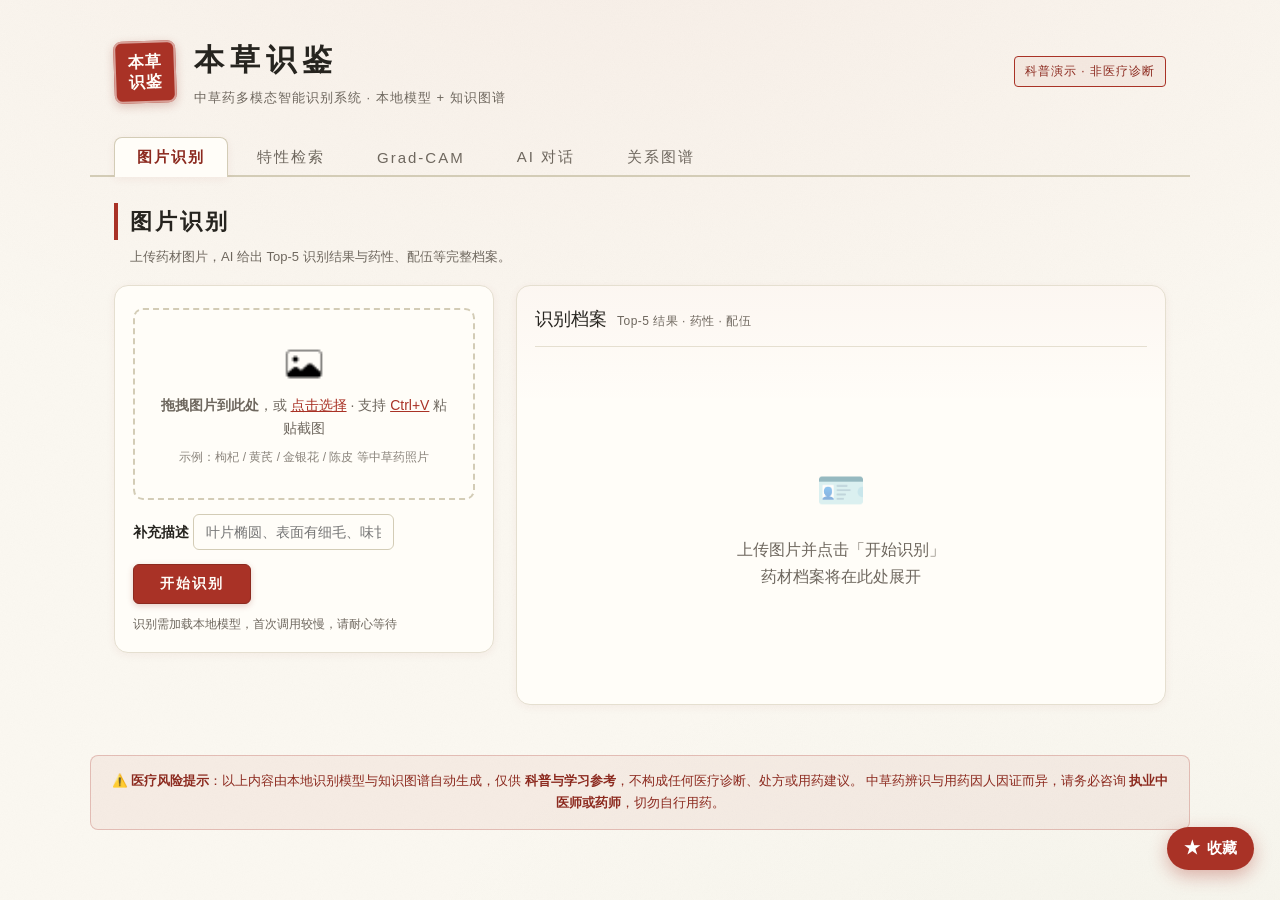
==== web/index.html @ a585e215 "多选区图片识别给出多个对应的文本描述栏" ====
<!DOCTYPE html>
<html lang="zh-CN">
<head>
<meta charset="UTF-8">
<meta name="viewport" content="width=device-width, initial-scale=1.0">
<title>本草识鉴 · 中草药多模态识别系统</title>
<link rel="stylesheet" href="style.css">
</head>
<body>

<!-- ======= 头部：印章 + 标题 ======= -->
<header class="tcm-header">
  <div class="tcm-seal" aria-hidden="true">本草<br>识鉴</div>
  <div class="tcm-header-text">
    <h1 class="tcm-title">本草识鉴</h1>
    <p class="tcm-subtitle">中草药多模态智能识别系统 · 本地模型 + 知识图谱</p>
  </div>
  <div class="tcm-header-badge">科普演示 · 非医疗诊断</div>
</header>

<!-- ======= 书签式页签导航 ======= -->
<nav class="tcm-tabs" role="tablist">
  <button class="tab active" data-tab="recognize" role="tab" aria-selected="true">图片识别</button>
  <button class="tab" data-tab="search" role="tab" aria-selected="false">特性检索</button>
  <button class="tab" data-tab="gradcam" role="tab" aria-selected="false">Grad-CAM</button>
  <button class="tab" data-tab="chat" role="tab" aria-selected="false">AI 对话</button>
  <button class="tab" data-tab="graph" role="tab" aria-selected="false">关系图谱</button>
</nav>

<main class="tcm-main">

  <!-- ======= 模块 1：图片识别（左图右档 · 工作台双栏） ======= -->
  <section id="recognize" class="module module-recognize active" role="tabpanel">
    <div class="module-head">
      <h2>图片识别</h2>
      <p class="module-desc">上传药材图片，AI 给出 Top-5 识别结果与药性、配伍等完整档案。</p>
    </div>

    <!-- 双栏工作台：左=上传+预览，右=识别档案 -->
    <div class="rec-workbench">
      <aside class="rec-pane rec-pane-left">
        <div class="uploader" data-uploader="recognize">
          <input type="file" accept="image/*" hidden data-file-input>
          <div class="uploader-drop" data-drop-zone>
            <div class="uploader-icon" aria-hidden="true"><img src="/images/_02/icons8-图片-25.png" alt=""></div>
            <div class="uploader-text">
              <b>拖拽图片到此处</b>，或 <u data-click-hint>点击选择</u> · 支持 <u>Ctrl+V</u> 粘贴截图
            </div>
            <div class="uploader-tip">示例：枸杞 / 黄芪 / 金银花 / 陈皮 等中草药照片</div>
          </div>
          <div class="uploader-preview" hidden>
            <div class="preview-stage">
              <img id="recognize-preview-img" alt="">
              <!-- 框选遮罩层：拖拽画矩形选择识别区域 -->
              <div class="crop-overlay" id="crop-overlay" hidden>
                <div class="crop-rect" id="crop-rect"></div>
                <div class="crop-shade crop-shade-t"></div>
                <div class="crop-shade crop-shade-b"></div>
                <div class="crop-shade crop-shade-l"></div>
                <div class="crop-shade crop-shade-r"></div>
              </div>
            </div>
            <button type="button" class="btn-ghost btn-sm" data-clear>重新上传</button>
          </div>
          <!-- 框选操作按钮行（仅在已上传图片后出现） -->
          <div class="crop-actions" id="crop-actions" hidden>
            <button type="button" class="btn-ghost btn-sm" id="btn-crop" data-crop>框选区域</button>
            <button type="button" class="btn-ghost btn-sm" id="btn-crop-confirm" data-crop-confirm hidden>添加选区</button>
            <button type="button" class="btn-ghost btn-sm" id="btn-crop-cancel" data-crop-cancel hidden>取消框选</button>
            <button type="button" class="btn-ghost btn-sm" id="btn-crop-clear" hidden>清除选框</button>
            <button type="button" class="btn-ghost btn-sm" id="btn-crop-reset" data-clear hidden>清除图片</button>
          </div>
          <!-- 已确认选区列表（可逐个删除） -->
          <div class="crop-list" id="crop-list"></div>
        </div>

        <div class="field-row">
          <!-- 无选区时：单一全局补充描述 -->
          <div id="recognize-text-global">
            <label class="field-label" for="recognize-text">补充描述</label>
            <input id="recognize-text" class="text-input" type="text"
                   placeholder="叶片椭圆、表面有细毛、味甘" maxlength="100">
          </div>
          <!-- 有选区时：按选区分别给出描述框（由 JS 动态填充） -->
          <div id="recognize-text-zones" hidden></div>
        </div>

        <div class="action-row">
          <button type="button" class="btn-primary" data-identify>开始识别</button>
        </div>
        <p class="action-hint rec-hint">识别需加载本地模型，首次调用较慢，请耐心等待</p>
      </aside>

      <div class="rec-pane rec-pane-right">
        <div class="rec-archive-head">
          <span class="rec-archive-title">识别档案</span>
          <span class="rec-archive-sub">Top-5 结果 · 药性 · 配伍</span>
        </div>
        <div class="module-result rec-archive-body" id="recognize-result" hidden>
          <div class="result-loading" hidden><span class="spinner"></span> 正在识别中……</div>
          <div id="recognize-cards"></div>
        </div>
        <div class="rec-archive-empty" id="recognize-empty">
          <div class="rec-empty-icon" aria-hidden="true">🪪</div>
          <p>上传图片并点击「开始识别」<br>药材档案将在此处展开</p>
        </div>
      </div>
    </div>
  </section>

  <!-- ======= 模块 2：特性检索（检索台 · 上查询下结果列） ======= -->
  <section id="search" class="module module-search" role="tabpanel">
    <div class="module-head">
      <h2>特性检索</h2>
      <p class="module-desc">按「性味 + 归经 + 功效」描述检索药材，命中条件越多的排在前面。</p>
    </div>

    <div class="search-console">
      <div class="search-console-bar">
        <label class="field-label" for="search-text">检索条件</label>
        <input id="search-text" class="text-input" type="text"
               placeholder="例如：性味甘平 归肺经 补气"
               list="search-examples">
        <datalist id="search-examples">
          <option value="性味甘 归肝经 清肝明目"></option>
          <option value="性味苦寒 清热解毒"></option>
          <option value="性温 补血"></option>
          <option value="味甘 归肾经 固精缩尿"></option>
        </datalist>
        <button type="button" class="btn-primary" data-search>检索</button>
      </div>
      <div class="search-chips" id="search-chips">
        <span class="search-chip-eg" data-eg="性味甘 归肝经 清肝明目">清肝明目</span>
        <span class="search-chip-eg" data-eg="性味苦寒 清热解毒">清热解毒</span>
        <span class="search-chip-eg" data-eg="性温 补血">温里补血</span>
        <span class="search-chip-eg" data-eg="味甘 归肾经 固精缩尿">固精缩尿</span>
      </div>
    </div>

    <div class="module-result search-result-list" id="search-result" hidden>
      <div class="result-loading" hidden><span class="spinner"></span> 正在检索……</div>
      <div class="search-summary" id="search-summary" hidden></div>
      <div class="search-section" id="search-full" hidden></div>
      <div class="search-section" id="search-partial" hidden></div>
    </div>
  </section>

  <!-- ======= 模块 3：Grad-CAM（左图右解读 · 对照工作台） ======= -->
  <section id="gradcam" class="module module-gradcam" role="tabpanel">
    <div class="module-head">
      <h2>Grad-CAM 关注区域</h2>
      <p class="module-desc">热力图展示模型判定药材类别时主要依据的图像部位，拖动滑块调节热力强度。</p>
    </div>

    <div class="uploader" data-uploader="gradcam">
      <input type="file" accept="image/*" hidden data-file-input>
      <div class="uploader-drop" data-drop-zone>
            <div class="uploader-icon" aria-hidden="true"><img src="/images/_02/icons8-图片-25.png" alt=""></div>
            <div class="uploader-text">
              <b>拖拽图片到此处</b>，或 <u data-click-hint>点击选择</u> · 支持 <u>Ctrl+V</u> 粘贴截图
            </div>
            <div class="uploader-tip">本模块必须上传图片</div>
      </div>
      <div class="uploader-preview" hidden>
        <img alt="">
        <button type="button" class="btn-ghost btn-sm" data-clear>重新上传</button>
      </div>
    </div>

    <div class="action-row">
      <button type="button" class="btn-primary" data-gradcam>生成热力图</button>
      <span class="action-hint">需要再运行一次前向传播，约数秒</span>
    </div>

    <div class="module-result" id="gradcam-result" hidden>
      <div class="result-loading" hidden><span class="spinner"></span> 正在生成热力图……</div>

      <div class="gradcam-stage" hidden id="gradcam-stage">
        <div class="gradcam-left">
          <div class="gradcam-canvas-wrap">
            <canvas id="gradcam-canvas" width="448" height="448"></canvas>
          </div>
          <div class="gradcam-controls">
            <label for="gradcam-alpha">热力强度</label>
            <input type="range" id="gradcam-alpha" min="0" max="100" value="45">
            <span class="gradcam-alpha-val" id="gradcam-alpha-val">45%</span>
          </div>
        </div>
        <div class="gradcam-right">
          <div class="gradcam-readout-head">模型关注解读</div>
          <div class="gradcam-info" id="gradcam-info"></div>
        </div>
      </div>
    </div>
  </section>

  <!-- ======= 模块 4：AI 对话（左快捷竖栏 + 右对话室） ======= -->
  <section id="chat" class="module module-chat" role="tabpanel">
    <div class="module-head">
      <h2>AI 对话</h2>
      <p class="module-desc">与 AI 讨论药材辨识与药性知识，可上传图片提问，回答附知识库来源。</p>
    </div>

    <div class="chat-layout">
      <aside class="chat-rail">
        <div class="chat-rail-title">常问</div>
        <div class="chat-rail-list">
          <button type="button" class="chat-quick" data-quick="黄芪和人参有什么区别？">黄芪 vs 人参</button>
          <button type="button" class="chat-quick" data-quick="性味甘平、归肺经的药材有哪些？">甘平归肺经</button>
          <button type="button" class="chat-quick" data-quick="孕妇忌用哪些药材？">孕妇禁忌</button>
          <button type="button" class="chat-quick" data-quick="枸杞怎么泡水喝最好？">枸杞泡法</button>
          <button type="button" class="chat-quick" data-quick="当归和川芎配伍有什么讲究？">当归配伍</button>
        </div>
        <div class="chat-rail-foot">可上传图片一并提问</div>
      </aside>

      <div class="chat-main">
        <div class="chatbox" data-chat-drop>
          <div class="chat-history" id="chat-history">
            <div class="chat-welcome">
              <div class="chat-welcome-title">👋 您好，我是本草识鉴助手</div>
              <div class="chat-welcome-text">
                可以这样问我：<br>
                · 「帮我看看这张图片是什么药材」<br>
                · 「黄芪和人参有什么区别？」<br>
                · 「性味甘平、归肺经的药材有哪些？」
              </div>
            </div>
          </div>

          <div class="chat-compose">
            <div class="chat-attach" id="chat-attach" hidden>
              <span class="chat-attach-tip">已选图片</span>
              <div class="chat-attach-list"></div>
              <button type="button" class="btn-ghost btn-sm" data-attach-clear>清空</button>
            </div>
            <div class="chat-compose-row">
              <button type="button" class="btn-attach" data-attach title="从资源管理器选择图片">
                <img src="images/_02/icons8-打开文件夹-48.png" alt="选择图片">
              </button>
              <textarea id="chat-input" class="chat-input" rows="2"
                        placeholder="输入您的问题……（Enter 发送，Shift+Enter 换行）"></textarea>
              <button type="button" class="btn-primary btn-send" data-send>发送</button>
            </div>
            <input type="file" accept="image/*" multiple hidden id="chat-file">
          </div>
        </div>
      </div>
    </div>
  </section>

  <!-- ======= 模块 5：药材关系图谱（力导向网络图） ======= -->
  <section id="graph" class="module" role="tabpanel">
    <div class="module-head">
      <h2>药材关系图谱</h2>
      <p class="module-desc">力导向网络图：节点为药材，连线为关系（相须相使 / 十八反 / 十九畏 / 组成）。</p>
    </div>

    <div class="graph-toolbar">
      <label class="field-label" for="graph-focus">聚焦药材</label>
      <input id="graph-focus" class="text-input graph-focus-input" type="text"
             list="graph-herbs" placeholder="输入药材名，多味用、或空格分隔（如：枸杞 黄芪）">
      <datalist id="graph-herbs"></datalist>
      <button type="button" class="btn-primary" data-graph-load>查看图谱</button>
      <button type="button" class="btn-ghost" data-graph-all>全图浏览</button>
    </div>

    <div class="graph-stage">
      <canvas id="graph-canvas" width="1040" height="620"></canvas>
      <div class="graph-info" id="graph-info"></div>
      <div class="graph-tip" id="graph-tip"></div>
    </div>
    <div class="graph-legend" id="graph-legend"></div>
    <div class="graph-hint">
      提示：可拖拽节点 / 滚轮缩放 / 按住空白拖动平移；点击节点查看详情，点击空白处取消选中。
    </div>
  </section>

</main>

<!-- ======= 页脚：免责声明（安全红线） ======= -->
<footer class="tcm-disclaimer">
  <strong>⚠️ 医疗风险提示</strong>：以上内容由本地识别模型与知识图谱自动生成，仅供
  <strong>科普与学习参考</strong>，不构成任何医疗诊断、处方或用药建议。
  中草药辨识与用药因人因证而异，请务必咨询 <strong>执业中医师或药师</strong>，切勿自行用药。
</footer>

<!-- ======= 右侧悬浮收藏夹 ======= -->
<button id="favToggle" class="fav-toggle" type="button" title="我的收藏">
  <span class="fav-toggle-icon">★</span>
  <span class="fav-toggle-label">收藏</span>
  <span id="favCount" class="fav-count" hidden>0</span>
</button>

<div id="favDrawer" class="fav-drawer" hidden>
  <div class="fav-drawer-head">
    <h2 class="fav-drawer-title">我的收藏</h2>
    <div class="fav-drawer-actions">
      <button id="favClear" class="fav-mini-btn" type="button" title="清空当前分类">清空</button>
      <button id="favClose" class="fav-mini-btn" type="button" title="关闭">✕</button>
    </div>
  </div>
  <div class="fav-tabs">
    <button class="fav-tab active" data-favtab="herb" type="button">药材</button>
    <button class="fav-tab" data-favtab="chat" type="button">对话</button>
  </div>
  <div id="favList" class="fav-list"></div>
  <div id="favEmpty" class="fav-empty" hidden>暂无收藏，点击内容上的 ★ 即可收藏。</div>
</div>
<div id="favMask" class="fav-mask" hidden></div>

<!-- 收藏对话详情弹窗 -->
<div id="favDetail" class="fav-detail" hidden>
  <div class="fav-detail-card">
    <div class="fav-detail-head">
      <span class="fav-detail-title">对话详情</span>
      <button type="button" class="fav-detail-close" data-fav-detail-close aria-label="关闭">×</button>
    </div>
    <div id="favDetailBody" class="fav-detail-body"></div>
  </div>
</div>
<div id="favDetailMask" class="fav-mask" hidden></div>

<script src="app.js"></script>
</body>
</html>
---- web/style.css ----
/* ============================================================
   本草识鉴 · 新中式主题（宣纸米白 + 墨 + 朱砂）
   设计依据：UI/UX Pro Max 调研（E-Ink/Paper 风、WCAG 对比度、图标+文字双重警示）
   ============================================================ */

:root {
  --paper: #FBF8F1;          /* 宣纸米白（页面背景） */
  --card: #FFFDF8;           /* 卡片米白 */
  --line: #E5DFD0;           /* 细边框 */
  --line-strong: #D3CCB6;
  --ink: #26241F;            /* 墨色主文字 */
  --ink-soft: #6E675E;       /* 淡墨次文字 */
  --vermilion: #A93226;      /* 朱砂（强调/警示） */
  --vermilion-deep: #8C2A1F;
  --herb-green: #5E8C5A;     /* 药草绿（安全/正向） */
  --amber: #B98A2E;          /* 琥珀（中性提醒） */
  --serif: "Noto Serif SC", "Source Han Serif SC", "Songti SC", "SimSun", serif;
  --sans: "Noto Sans SC", "Source Han Sans SC", "PingFang SC", "Microsoft YaHei", sans-serif;

  /* A 级质感层：hairline 边框 + 有色阴影（替代灰阴影 + 硬线） */
  --hairline: rgba(38, 36, 31, 0.07);          /* 轻盈发丝边框 */
  --shadow-soft: 0 2px 10px rgba(140, 42, 31, 0.06);   /* 朱砂调柔影 */
  --shadow-rise: 0 8px 22px rgba(140, 42, 31, 0.12);   /* 朱砂调抬升影 */
  --focus-ring: 0 0 0 3px rgba(169, 50, 38, 0.18);     /* 朱砂焦点环 */
}

* { box-sizing: border-box; margin: 0; padding: 0; }

html, body { height: 100%; }

/* A 级 · 材质层：宣纸噪点 + 双色晕底，消灭矢量扁平感（纯 CSS，零依赖） */
body {
  font-family: var(--sans);
  background: var(--paper);
  color: var(--ink);
  line-height: 1.7;
  background-image:
    radial-gradient(ellipse 80% 60% at 50% -10%, rgba(169, 50, 38, 0.05), transparent),
    radial-gradient(ellipse 60% 40% at 90% 110%, rgba(94, 140, 90, 0.04), transparent),
    url("data:image/svg+xml,%3Csvg xmlns='http://www.w3.org/2000/svg' width='180' height='180'%3E%3Cfilter id='n'%3E%3CfeTurbulence type='fractalNoise' baseFrequency='0.9' numOctaves='2' stitchTiles='stitch'/%3E%3CfeColorMatrix type='saturate' values='0'/%3E%3C/filter%3E%3Crect width='100%25' height='100%25' filter='url(%23n)' opacity='0.035'/%3E%3C/svg%3E");
  background-attachment: fixed, fixed, scroll;
}

/* A 级 · 统一焦点环：键盘可达性 + 精致感（覆盖全站可交互元素） */
a:focus-visible,
button:focus-visible,
.tab:focus-visible,
.text-input:focus-visible,
.chat-input:focus-visible,
select:focus-visible,
[tabindex]:focus-visible {
  outline: none;
  box-shadow: var(--focus-ring);
}

/* A 级 · 滚动条美化：细金墨色，贴合新中式 */
::-webkit-scrollbar { width: 10px; height: 10px; }
::-webkit-scrollbar-track { background: rgba(38, 36, 31, 0.03); }
::-webkit-scrollbar-thumb {
  background: rgba(140, 42, 31, 0.25);
  border-radius: 10px;
  border: 2px solid transparent;
  background-clip: padding-box;
}
::-webkit-scrollbar-thumb:hover { background: rgba(140, 42, 31, 0.45); background-clip: padding-box; }
* { scrollbar-width: thin; scrollbar-color: rgba(140, 42, 31, 0.3) rgba(38, 36, 31, 0.03); }

/* A 级 · 降级：尊重 prefers-reduced-motion，停掉全部过渡/动画（防动晕 + 合规） */
@media (prefers-reduced-motion: reduce) {
  *, *::before, *::after {
    animation-duration: 0.001ms !important;
    animation-iteration-count: 1 !important;
    transition-duration: 0.001ms !important;
    scroll-behavior: auto !important;
  }
}

/* ---------- 头部：印章 + 标题 ---------- */
.tcm-header {
  max-width: 1100px;
  margin: 0 auto;
  padding: 34px 24px 10px;
  display: flex;
  align-items: center;
  gap: 18px;
}

.tcm-seal {
  width: 62px; height: 62px;
  flex: none;
  display: flex; align-items: center; justify-content: center;
  background: var(--vermilion);
  color: #FFFDF8;
  font-family: var(--serif);
  font-size: 16px;
  font-weight: 700;
  line-height: 1.25;
  text-align: center;
  border-radius: 8px;
  box-shadow: inset 0 0 0 2px rgba(255, 253, 248, 0.55), 0 3px 10px rgba(140, 42, 31, 0.25);
  transform: rotate(-2deg);
  letter-spacing: 1px;
}

.tcm-header-text { flex: 1; min-width: 0; }

.tcm-title {
  font-family: var(--serif);
  font-size: 30px;
  font-weight: 700;
  letter-spacing: 6px;
  color: var(--ink);
}

.tcm-subtitle {
  font-size: 13px;
  color: var(--ink-soft);
  letter-spacing: 1px;
  margin-top: 2px;
}

.tcm-header-badge {
  flex: none;
  font-size: 12px;
  color: var(--vermilion-deep);
  border: 1px solid var(--vermilion);
  border-radius: 4px;
  padding: 4px 10px;
  background: rgba(169, 50, 38, 0.06);
  letter-spacing: 1px;
}

/* ---------- 书签式页签导航 ---------- */
.tcm-tabs {
  max-width: 1100px;
  margin: 16px auto 0;
  padding: 0 24px;
  display: flex;
  gap: 6px;
  border-bottom: 2px solid var(--line-strong);
}

.tab {
  appearance: none;
  border: 1px solid transparent;
  border-bottom: none;
  background: transparent;
  font-family: var(--sans);
  font-size: 15px;
  color: var(--ink-soft);
  padding: 10px 22px;
  cursor: pointer;
  border-radius: 8px 8px 0 0;
  letter-spacing: 2px;
  transition: all 0.18s ease;
  position: relative;
  top: 2px;
}

.tab:hover { color: var(--vermilion); background: rgba(169, 50, 38, 0.05); }

.tab.active {
  background: var(--card);
  border-color: var(--line-strong);
  color: var(--vermilion-deep);
  font-weight: 700;
  box-shadow: var(--shadow-soft);
}

/* ---------- 主区 ---------- */
.tcm-main {
  max-width: 1100px;
  margin: 0 auto;
  padding: 8px 24px 40px;
}

.module { display: none; animation: fadeIn 0.25s ease; }
.module.active { display: block; }

@keyframes fadeIn {
  from { opacity: 0; transform: translateY(6px); }
  to { opacity: 1; transform: translateY(0); }
}

/* ============================================================
   B 级：模块布局差异化
   五个模块各自的主布局骨架不再统一为「卡片网格」，而是：
   · 识别 → 左图右档双栏工作台
   · 检索 → 上查询控制台 + 下结果列
   · 热力 → 左图右解读对照台（已具左右，强化）
   · 对话 → 左快捷竖栏 + 右对话室
   · 图谱 → 左工具栏/图例 + 右图舞台
   ============================================================ */

/* —— 模块 1：图片识别 · 双栏工作台 —— */
.module-recognize .rec-workbench {
  display: grid;
  grid-template-columns: minmax(300px, 380px) 1fr;
  gap: 22px;
  align-items: start;
}
.module-recognize .rec-pane {
  background: var(--card);
  border: 1px solid var(--line);
  border-radius: 14px;
  padding: 18px;
  box-shadow: var(--shadow-soft);
}
.module-recognize .rec-pane-right {
  min-height: 420px;
  display: flex;
  flex-direction: column;
  background:
    linear-gradient(180deg, rgba(169,50,38,0.03), transparent 120px),
    var(--card);
}
.module-recognize .rec-archive-head {
  display: flex; align-items: baseline; gap: 10px;
  padding-bottom: 12px; margin-bottom: 14px;
  border-bottom: 1px solid var(--line);
}
.module-recognize .rec-archive-title {
  font-family: var(--serif); font-size: 18px; color: var(--ink);
}
.module-recognize .rec-archive-sub {
  font-size: 12px; color: var(--ink-soft); letter-spacing: .04em;
}
.module-recognize .rec-archive-body { flex: 1; }
.module-recognize .rec-archive-empty {
  flex: 1; display: flex; flex-direction: column;
  align-items: center; justify-content: center;
  text-align: center; color: var(--ink-soft);
  gap: 12px; padding: 24px;
}
.module-recognize .rec-empty-icon { font-size: 40px; opacity: .5; }
.module-recognize .rec-hint { margin-top: 10px; }
/* 结果展开后隐藏空态 */
.module-recognize .rec-archive-body:not([hidden]) ~ .rec-archive-empty { display: none; }

/* —— 模块 2：特性检索 · 查询控制台 + 结果列 —— */
.module-search .search-console {
  background: var(--card);
  border: 1px solid var(--line);
  border-radius: 14px;
  padding: 16px 18px;
  box-shadow: var(--shadow-soft);
  margin-bottom: 18px;
}
.module-search .search-console-bar {
  display: flex; align-items: center; gap: 12px; flex-wrap: wrap;
}
.module-search .search-console-bar .field-label { white-space: nowrap; }
.module-search .search-console-bar .text-input { flex: 1; min-width: 220px; }
.module-search .search-chips {
  display: flex; flex-wrap: wrap; gap: 8px; margin-top: 12px;
  padding-top: 12px; border-top: 1px dashed var(--line);
}
.module-search .search-chip-eg {
  font-size: 13px; color: var(--vermilion-deep);
  background: rgba(169,50,38,0.06);
  border: 1px solid rgba(169,50,38,0.18);
  border-radius: 999px; padding: 5px 12px; cursor: pointer;
  transition: background .18s ease, transform .18s ease;
}
.module-search .search-chip-eg:hover { background: rgba(169,50,38,0.12); transform: translateY(-1px); }
/* 结果列：单列流式，区别于网格 */
.module-search .search-result-list { max-width: 820px; }
.module-search .search-summary { margin-bottom: 14px; }

/* —— 模块 3：Grad-CAM · 左图右解读对照台（强化）—— */
.module-gradcam #gradcam-result:not([hidden]) {
  border: 1px solid var(--line);
  border-radius: 14px;
  box-shadow: var(--shadow-soft);
  padding: 18px;
  background: var(--card);
}
.module-gradcam .gradcam-left { min-width: 0; }
.module-gradcam .gradcam-right {
  background: linear-gradient(180deg, rgba(94,140,90,0.05), transparent 140px);
  border: 1px solid var(--line);
  border-radius: 12px;
  padding: 16px;
  min-height: 200px;
}
.module-gradcam .gradcam-readout-head {
  font-family: var(--serif); font-size: 16px; color: var(--ink);
  padding-bottom: 10px; margin-bottom: 12px;
  border-bottom: 1px solid var(--line);
}
.module-gradcam .gradcam-canvas-wrap {
  border-radius: 12px; overflow: hidden;
  border: 1px solid var(--line);
}

/* —— 模块 4：AI 对话 · 左快捷竖栏 + 右对话室 —— */
.module-chat .chat-layout {
  display: grid;
  grid-template-columns: 188px 1fr;
  gap: 18px;
  align-items: stretch;
}
.module-chat .chat-rail {
  background: var(--card);
  border: 1px solid var(--line);
  border-radius: 14px;
  padding: 14px;
  box-shadow: var(--shadow-soft);
  display: flex; flex-direction: column;
}
.module-chat .chat-rail-title {
  font-family: var(--serif); font-size: 14px; color: var(--ink);
  padding-bottom: 10px; margin-bottom: 10px;
  border-bottom: 1px solid var(--line);
}
.module-chat .chat-rail-list { display: flex; flex-direction: column; gap: 8px; }
.module-chat .chat-quick {
  text-align: left; font-size: 13px; color: var(--ink-soft);
  background: transparent;
  border: 1px solid var(--line);
  border-radius: 10px; padding: 9px 11px; cursor: pointer;
  font-family: var(--sans);
  transition: border-color .18s ease, color .18s ease, background .18s ease;
}
.module-chat .chat-quick:hover {
  border-color: rgba(169,50,38,0.4);
  color: var(--vermilion-deep);
  background: rgba(169,50,38,0.05);
}
.module-chat .chat-rail-foot {
  margin-top: auto; padding-top: 12px;
  font-size: 11px; color: var(--ink-soft); opacity: .7; line-height: 1.5;
}
.module-chat .chat-layout {
  min-height: 520px;
  height: calc(100vh - 240px);
}
.module-chat .chat-main {
  min-width: 0;
  min-height: 0;
  display: flex;
  flex-direction: column;
}
.module-chat .chatbox {
  flex: 1;
  min-height: 0;
  display: flex;
  flex-direction: column;
}
.module-chat .chat-history {
  flex: 1;
  height: auto;
  min-height: 0;
}
.module-chat .chat-compose {
  flex-shrink: 0;
}

/* 图例横排（原始样式由下方通用 .graph-legend 定义，此处留空） */

/* ============================================================
   响应式：窄屏收拢为单栏
   ============================================================ */
@media (max-width: 980px) {
  .module-recognize .rec-workbench,
  .module-chat .chat-layout {
    grid-template-columns: 1fr;
  }
  .module-chat .chat-layout { height: auto; min-height: 520px; }
  .module-chat .chat-rail { flex-direction: row; flex-wrap: wrap; align-items: center; }
  .module-chat .chat-rail-list { flex-direction: row; flex-wrap: wrap; }
  .module-chat .chat-rail-foot { margin: 0; width: 100%; }
  .module-recognize .rec-pane-right { min-height: auto; }
  .module-gradcam .gradcam-stage { grid-template-columns: 1fr; }
}
@media (max-width: 640px) {
  .module-search .search-console-bar { flex-direction: column; align-items: stretch; }
  .module-search .search-console-bar .text-input { width: 100%; }
}

.module-head { margin: 18px 0 16px; }

.module-head h2 {
  font-family: var(--serif);
  font-size: 22px;
  color: var(--ink);
  border-left: 4px solid var(--vermilion);
  padding-left: 12px;
  letter-spacing: 3px;
}

.module-desc {
  font-size: 13px;
  color: var(--ink-soft);
  margin-top: 6px;
  padding-left: 16px;
}

/* ---------- 表单 ---------- */
.field-row {
  display: flex;
  align-items: center;
  gap: 12px;
  margin: 14px 0;
}

.field-label {
  flex: none;
  font-size: 14px;
  color: var(--ink);
  font-weight: 600;
  min-width: 88px;
}

.text-input {
  flex: 1;
  font-family: var(--sans);
  font-size: 14px;
  color: var(--ink);
  background: var(--card);
  border: 1px solid var(--line-strong);
  border-radius: 6px;
  padding: 9px 12px;
  outline: none;
  transition: border-color 0.15s, box-shadow 0.15s;
}

.text-input:focus {
  border-color: var(--vermilion);
  box-shadow: 0 0 0 3px rgba(169, 50, 38, 0.12);
}

.action-row {
  display: flex;
  align-items: center;
  gap: 12px;
  margin: 6px 0 4px;
}

.action-hint { font-size: 12px; color: var(--ink-soft); }

/* ---------- 按钮 ---------- */
.btn-primary {
  appearance: none;
  font-family: var(--sans);
  font-size: 14px;
  font-weight: 700;
  letter-spacing: 2px;
  color: #FFFDF8;
  background: var(--vermilion);
  border: 1px solid var(--vermilion-deep);
  border-radius: 6px;
  padding: 10px 26px;
  cursor: pointer;
  transition: all 0.18s ease;
  box-shadow: 0 2px 6px rgba(140, 42, 31, 0.22);
}

.btn-primary:hover { background: var(--vermilion-deep); transform: translateY(-1px); }
.btn-primary:active { transform: translateY(0); }
.btn-primary:disabled { opacity: 0.55; cursor: not-allowed; transform: none; }

.btn-ghost {
  appearance: none;
  font-family: var(--sans);
  font-size: 13px;
  color: var(--ink-soft);
  background: transparent;
  border: 1px solid var(--line-strong);
  border-radius: 6px;
  padding: 8px 16px;
  cursor: pointer;
  transition: all 0.15s;
}

.btn-ghost:hover { color: var(--vermilion); border-color: var(--vermilion); }

.btn-sm { padding: 4px 10px; font-size: 12px; }

/* ---------- 上传区 ---------- */
.uploader { margin: 4px 0 2px; }

.uploader-drop {
  border: 2px dashed var(--line-strong);
  border-radius: 10px;
  background: var(--card);
  padding: 30px 20px;
  text-align: center;
  cursor: pointer;
  transition: all 0.18s ease;
  color: var(--ink-soft);
}

.uploader-drop:hover, .uploader-drop.drag-over {
  border-color: var(--vermilion);
  background: rgba(169, 50, 38, 0.04);
}

.uploader-icon { font-size: 26px; margin-bottom: 6px; display: flex; justify-content: center; }
.uploader-icon img { width: 48px; height: 48px; object-fit: contain; }

.uploader-text { font-size: 14px; }
.uploader-text u { color: var(--vermilion); }

.uploader-tip {
  font-size: 12px;
  color: var(--ink-soft);
  margin-top: 6px;
  opacity: 0.8;
}

.uploader-preview {
  display: flex;
  align-items: center;
  gap: 16px;
  border: 1px solid var(--line);
  border-radius: 10px;
  background: var(--card);
  padding: 14px;
  margin-top: 10px;
}

/* hidden 属性需能覆盖上面的 display:flex，否则"重新上传"后预览区不消失 */
.uploader-preview[hidden] { display: none !important; }

.uploader-preview img {
  max-width: 160px;
  max-height: 120px;
  border-radius: 6px;
  border: 1px solid var(--line);
  object-fit: contain;
}

/* 图片预览舞台：相对定位，框选遮罩层与图片对齐 */
.preview-stage {
  position: relative;
  display: inline-block;
  line-height: 0;
}

.preview-stage img {
  display: block;
  cursor: default;
}
.preview-stage.cropping img {
  cursor: crosshair;
}

/* 框选遮罩层（覆盖整张图片） */
.crop-overlay {
  position: absolute;
  top: 0;
  left: 0;
  width: 100%;
  height: 100%;
  cursor: crosshair;
  z-index: 5;
  touch-action: none;
}
.crop-overlay[hidden] { display: none !important; }

/* 选区矩形 */
.crop-rect {
  position: absolute;
  border: 1.5px dashed var(--vermilion);
  background: rgba(176, 58, 46, 0.12);
  box-shadow: 0 0 0 1px rgba(255, 255, 255, 0.6);
  pointer-events: none;
}

/* 已确认选区的持久框选痕迹（原图上保留，可退出框选态后查看） */
.crop-mark {
  position: absolute;
  border: 2px solid var(--vermilion);
  background: rgba(176, 58, 46, 0.10);
  pointer-events: none;
  z-index: 4;
  box-sizing: border-box;
}
.crop-mark-no {
  position: absolute;
  top: -2px;
  left: -2px;
  transform: translateY(-100%);
  min-width: 20px;
  height: 20px;
  padding: 0 6px;
  display: inline-flex;
  align-items: center;
  justify-content: center;
  font-size: 12px;
  font-weight: 700;
  line-height: 1;
  color: #fff;
  background: var(--vermilion);
  border-radius: 4px 4px 4px 0;
}

/* 选区外四向暗化遮罩 */
.crop-shade {
  position: absolute;
  background: rgba(20, 16, 14, 0.42);
  pointer-events: none;
}
.crop-shade-t { top: 0; left: 0; right: 0; }
.crop-shade-b { bottom: 0; left: 0; right: 0; }
.crop-shade-l { top: 0; bottom: 0; left: 0; }
.crop-shade-r { top: 0; bottom: 0; right: 0; }

/* 框选操作按钮行 */
.crop-actions {
  display: flex;
  flex-wrap: wrap;
  gap: 8px;
  margin-top: 10px;
}
.crop-actions[hidden] { display: none !important; }

/* 已确认选区列表（可逐个删除） */
.crop-list {
  display: flex;
  flex-wrap: wrap;
  gap: 8px;
  margin-top: 8px;
  min-height: 0;
}
.crop-list:empty { display: none; }
.crop-chip {
  display: inline-flex;
  align-items: center;
  gap: 6px;
  font-size: 13px;
  padding: 4px 10px;
  border-radius: 999px;
  background: rgba(176, 58, 46, 0.08);
  border: 1px solid rgba(176, 58, 46, 0.35);
  color: var(--ink);
}
.crop-chip-x {
  border: none;
  background: rgba(176, 58, 46, 0.16);
  color: var(--vermilion-deep);
  width: 18px;
  height: 18px;
  line-height: 16px;
  border-radius: 50%;
  cursor: pointer;
  font-size: 14px;
  padding: 0;
}
.crop-chip-x:hover { background: var(--vermilion); color: #fff; }

/* 按选区分别给出的补充描述框 */
#recognize-text-zones { display: flex; flex-direction: column; gap: 12px; }
.zone-text-row { display: flex; flex-direction: column; gap: 6px; }
.zone-text-row .field-label { font-size: 13px; color: var(--ink-soft); }
.zone-text-row .text-input { width: 100%; }

/* 结果卡中回显该选区的补充描述 */
.zone-text-echo {
  font-size: 13px;
  color: var(--ink-soft);
  background: rgba(176, 58, 46, 0.06);
  border-left: 3px solid rgba(176, 58, 46, 0.4);
  padding: 6px 10px;
  border-radius: 6px;
  margin: 4px 0 12px;
}

/* 多药联动操作行 */
.multi-actions {
  display: flex;
  flex-wrap: wrap;
  gap: 10px;
  margin-top: 18px;
}

/* ---------- 卡片（通用） ---------- */
.tcm-grid {
  display: grid;
  grid-template-columns: repeat(auto-fill, minmax(230px, 1fr));
  gap: 14px;
  margin-top: 10px;
}

.tcm-card {
  position: relative;
  background: var(--card);
  border: 1px solid var(--hairline);
  border-radius: 10px;
  padding: 14px 16px;
  box-shadow: var(--shadow-soft);
  transition: transform 0.18s ease, box-shadow 0.18s ease, border-color 0.18s ease;
}

.tcm-card:hover { border-color: rgba(140, 42, 31, 0.18); box-shadow: var(--shadow-rise); transform: translateY(-2px); }

/* ---------- 药材样本缩略图（训练/验证集随机抽取并保留） ---------- */
.tcm-thumb {
  display: block;
  width: 100%;
  height: 120px;
  object-fit: cover;
  border-radius: 8px;
  border: 1px solid var(--line);
  background: var(--bg-muted);
  margin-bottom: 10px;
}
.tcm-grid .tcm-thumb { height: 110px; }

/* Top-1 卡片：左图右文横向排版，图片大小与其他结果一致 */
.tcm-card-top1 {
  display: flex;
  gap: 14px;
  align-items: flex-start;
}
.tcm-card-top1 .tcm-thumb {
  flex: 0 0 110px;
  width: 110px;
  height: 110px;
  margin-bottom: 0;
}
.tcm-card-top1 .tcm-card-body {
  flex: 1 1 auto;
  min-width: 0;
}
.tcm-card-top1 .tcm-bar { margin-top: 8px; }

.tcm-card h4 {
  font-family: var(--serif);
  font-size: 17px;
  color: var(--ink);
  margin-bottom: 6px;
  letter-spacing: 1px;
}

/* 印章角标（完全/部分匹配） */
.tcm-stamp {
  position: absolute;
  top: 10px;
  right: 10px;
  font-size: 11px;
  font-weight: 700;
  letter-spacing: 2px;
  border-radius: 4px;
  padding: 3px 8px;
}

.tcm-stamp.full { color: var(--herb-green); border: 1.5px solid var(--herb-green); background: rgba(94, 140, 90, 0.08); }
.tcm-stamp.partial { color: var(--amber); border: 1.5px solid var(--amber); background: rgba(185, 138, 46, 0.08); }

/* ---------- 徽章 ---------- */
.tcm-badge {
  display: inline-block;
  font-size: 12px;
  font-weight: 600;
  border-radius: 4px;
  padding: 2px 9px;
  margin: 2px 4px 2px 0;
}

.tcm-badge-tox { color: #FFFDF8; background: var(--vermilion); }
.tcm-badge-warn { color: var(--amber); border: 1px solid var(--amber); background: rgba(185, 138, 46, 0.1); }
.tcm-badge-ok   { color: var(--herb-green); border: 1px solid var(--herb-green); background: rgba(94, 140, 90, 0.1); }
.tcm-badge-gray { color: var(--ink-soft); border: 1px solid var(--line-strong); background: rgba(110, 103, 94, 0.08); }

/* ---------- 风险条 ---------- */
.tcm-risk {
  border-left: 4px solid var(--vermilion);
  background: rgba(169, 50, 38, 0.07);
  border-radius: 0 6px 6px 0;
  padding: 8px 12px;
  font-size: 13px;
  color: var(--vermilion-deep);
  margin: 10px 0;
}

.tcm-ok {
  border-left: 4px solid var(--herb-green);
  background: rgba(94, 140, 90, 0.1);
  border-radius: 0 6px 6px 0;
  padding: 8px 12px;
  font-size: 13px;
  color: var(--herb-green);
  margin: 10px 0;
}

/* ---------- 置信度进度条 ---------- */
.tcm-bar {
  height: 7px;
  border-radius: 4px;
  background: var(--line);
  overflow: hidden;
  margin: 6px 0;
}

.tcm-bar > span {
  display: block;
  height: 100%;
  background: linear-gradient(90deg, var(--vermilion), #D95A3F);
  border-radius: 4px;
}

/* ---------- 章节标题 ---------- */
.tcm-section-title {
  font-family: var(--serif);
  font-size: 16px;
  font-weight: 700;
  color: var(--ink);
  margin: 20px 0 4px;
  padding-left: 10px;
  border-left: 3px solid var(--vermilion);
  letter-spacing: 2px;
}

/* ---------- 详情说明 ---------- */
.detail-line { font-size: 13px; color: var(--ink); margin: 3px 0; }
.detail-line .k { color: var(--ink-soft); }
.detail-muted { font-size: 12px; color: var(--ink-soft); }

/* ---------- 检索结果 ---------- */
.search-summary {
  font-size: 14px;
  color: var(--ink);
  background: var(--card);
  border: 1px solid var(--line);
  border-radius: 8px;
  padding: 10px 14px;
  margin: 8px 0 4px;
}

.search-section { margin-top: 6px; }

.search-section > h3 {
  font-family: var(--serif);
  font-size: 16px;
  color: var(--herb-green);
  margin: 12px 0 2px;
  letter-spacing: 1px;
}

.hit-chip {
  display: inline-block;
  font-size: 12px;
  background: rgba(94, 140, 90, 0.12);
  color: var(--herb-green);
  border-radius: 4px;
  padding: 1px 8px;
  margin: 2px 4px 2px 0;
}

.miss-chip {
  display: inline-block;
  font-size: 12px;
  background: rgba(110, 103, 94, 0.08);
  color: var(--ink-soft);
  border-radius: 4px;
  padding: 1px 8px;
  margin: 2px 4px 2px 0;
}

/* ---------- Grad-CAM ---------- */
.gradcam-stage {
  margin-top: 14px;
  display: grid;
  grid-template-columns: minmax(280px, 1fr) 1fr;
  gap: 22px;
  align-items: start;
}

.gradcam-canvas-wrap {
  text-align: center;
  background: #fff;
  border: 1px solid var(--line);
  border-radius: 10px;
  padding: 10px;
  display: inline-block;
  width: 100%;
}

#gradcam-canvas {
  width: 100%;
  max-width: 448px;
  height: auto;
  border-radius: 6px;
  display: block;
  margin: 0 auto;
}

.gradcam-controls {
  display: flex;
  align-items: center;
  gap: 12px;
  margin: 14px 0 6px;
  font-size: 14px;
  color: var(--ink);
}

.gradcam-controls input[type="range"] {
  flex: 1;
  accent-color: var(--vermilion);
}

.gradcam-alpha-val {
  min-width: 44px;
  font-weight: 700;
  color: var(--vermilion-deep);
}

.gradcam-info {
  background: var(--card);
  border: 1px solid var(--line);
  border-radius: 8px;
  padding: 12px 14px;
  font-size: 13px;
  line-height: 1.8;
  margin-top: 8px;
}

.gradcam-info strong { color: var(--vermilion-deep); }

/* ---------- 聊天室 ---------- */
.chatbox {
  background: var(--card);
  border: 1px solid var(--line);
  border-radius: 12px;
  overflow: hidden;
  margin-top: 8px;
  transition: border-color 0.18s ease, box-shadow 0.18s ease;
}

.chatbox.drag-over {
  border-color: var(--vermilion);
  box-shadow: 0 0 0 3px rgba(169, 50, 38, 0.12);
}

.chat-history {
  height: 430px;
  overflow-y: auto;
  padding: 18px;
  display: flex;
  flex-direction: column;
  gap: 12px;
}

.chat-welcome {
  text-align: center;
  color: var(--ink-soft);
  font-size: 13px;
  padding: 30px 10px;
}

.chat-welcome-title { font-size: 16px; color: var(--ink); margin-bottom: 8px; }

.chat-msg {
  max-width: 78%;
  padding: 10px 14px;
  border-radius: 10px;
  font-size: 14px;
  line-height: 1.75;
  white-space: pre-wrap;
  word-break: break-word;
}

.chat-msg.user {
  align-self: flex-end;
  background: var(--vermilion);
  color: #FFFDF8;
  border-bottom-right-radius: 3px;
}

.chat-msg.assistant {
  align-self: flex-start;
  background: var(--paper);
  border: 1px solid var(--line);
  color: var(--ink);
  border-bottom-left-radius: 3px;
}

.chat-msg .msg-img {
  max-width: 140px;
  max-height: 110px;
  border-radius: 6px;
  margin-bottom: 6px;
  display: block;
  border: 1px solid rgba(255, 253, 248, 0.4);
}

.chat-msg.assistant .msg-img { border-color: var(--line); }

/* ===== Markdown 渲染样式（LLM 回答） ===== */
.chat-msg.assistant .md-h,
.chat-msg.assistant h1, .chat-msg.assistant h2,
.chat-msg.assistant h3, .chat-msg.assistant h4,
.chat-msg.assistant h5, .chat-msg.assistant h6 {
  margin: 10px 0 6px;
  color: var(--ink);
  line-height: 1.35;
  font-weight: 700;
}
.chat-msg.assistant .md-h1 { font-size: 1.35em; }
.chat-msg.assistant .md-h2 { font-size: 1.18em; border-left: 3px solid var(--vermilion); padding-left: 8px; }
.chat-msg.assistant .md-h3 { font-size: 1.06em; }
.chat-msg.assistant .md-h4,
.chat-msg.assistant .md-h5,
.chat-msg.assistant .md-h6 { font-size: 1em; }
.chat-msg.assistant .md-list { margin: 6px 0; padding-left: 22px; }
.chat-msg.assistant .md-list li { margin: 3px 0; line-height: 1.6; }
.chat-msg.assistant p { margin: 6px 0; line-height: 1.7; }
.chat-msg.assistant .md-quote {
  margin: 8px 0; padding: 8px 12px;
  border-left: 3px solid var(--vermilion);
  background: rgba(169, 50, 38, 0.05);
  color: var(--ink-soft); border-radius: 4px;
}
.chat-msg.assistant .md-pre {
  margin: 8px 0; padding: 10px 12px;
  background: #2b2620; color: #f4ecd8;
  border-radius: 6px; overflow-x: auto; font-size: 12.5px;
}
.chat-msg.assistant .md-pre code,
.chat-msg.assistant code {
  font-family: "SFMono-Regular", Consolas, "Liberation Mono", monospace;
  background: rgba(169, 50, 38, 0.08);
  padding: 1px 5px; border-radius: 4px; font-size: 0.92em;
}
.chat-msg.assistant .md-pre code { background: none; padding: 0; }
.chat-msg.assistant .md-table {
  border-collapse: collapse; margin: 8px 0; width: 100%; font-size: 0.9em;
}
.chat-msg.assistant .md-table th,
.chat-msg.assistant .md-table td {
  border: 1px solid var(--line); padding: 5px 9px; text-align: left;
}
.chat-msg.assistant .md-table th { background: rgba(169, 50, 38, 0.07); font-weight: 700; }
.chat-msg.assistant .md-hr { border: none; border-top: 1px solid var(--line); margin: 10px 0; }
.chat-msg.assistant a { color: var(--vermilion); text-decoration: underline; }

.msg-time { font-size: 10px; opacity: 0.7; margin-top: 4px; text-align: right; }

.chat-compose {
  border-top: 1px solid var(--line);
  padding: 10px 14px 12px;
  background: var(--card);
}

.chat-attach {
  display: flex;
  align-items: center;
  gap: 10px;
  margin-bottom: 8px;
}

/* hidden 属性需能覆盖上面的 display:flex，否则点击"移除"后附图区不消失 */
.chat-attach[hidden] { display: none !important; }

.chat-attach img {
  width: auto;
  height: auto;
  max-width: 90px;
  max-height: 70px;
  border-radius: 6px;
  border: 1px solid var(--line);
  object-fit: contain;
}

.chat-attach-tip {
  font-size: 12px;
  color: var(--ink-3, #8c8578);
  align-self: center;
  white-space: nowrap;
}

.chat-attach-list {
  display: flex;
  flex-wrap: wrap;
  gap: 8px;
  align-items: center;
  flex: 1;
  min-width: 0;
}

.chat-thumb {
  position: relative;
  display: inline-block;
  flex: 0 0 auto;
}

.chat-thumb img {
  width: auto;
  height: auto;
  max-width: 64px;
  max-height: 64px;
  border-radius: 6px;
  border: 1px solid var(--line);
  object-fit: contain;
  display: block;
}

.chat-thumb-x {
  position: absolute;
  top: -6px;
  right: -6px;
  width: 18px;
  height: 18px;
  line-height: 16px;
  padding: 0;
  border: none;
  border-radius: 50%;
  background: var(--vermilion, #a93226);
  color: #fff;
  font-size: 12px;
  cursor: pointer;
  box-shadow: 0 1px 3px rgba(140, 42, 31, 0.3);
}

.chat-thumb-x:hover { background: #7f2318; }

.chat-compose-row { display: flex; gap: 8px; align-items: flex-end; }

.btn-attach {
  appearance: none;
  width: 40px; height: 40px;
  font-size: 18px;
  background: var(--paper);
  border: 1px solid var(--line-strong);
  border-radius: 6px;
  cursor: pointer;
  transition: all 0.15s;
  flex: none;
  display: flex;
  align-items: center;
  justify-content: center;
  padding: 0;
}

.btn-attach img {
  width: 22px;
  height: 22px;
  object-fit: contain;
  display: block;
}

.btn-attach:hover { border-color: var(--vermilion); }

.chat-input {
  flex: 1;
  font-family: var(--sans);
  font-size: 14px;
  color: var(--ink);
  background: var(--paper);
  border: 1px solid var(--line-strong);
  border-radius: 6px;
  padding: 9px 12px;
  resize: none;
  outline: none;
  transition: border-color 0.15s, box-shadow 0.15s;
}

.chat-input:focus { border-color: var(--vermilion); box-shadow: 0 0 0 3px rgba(169, 50, 38, 0.12); }

.btn-send { flex: none; height: 40px; padding: 0 22px; }

/* 知识库来源折叠卡片 */
.rag-source {
  margin-top: 8px;
  border: 1px dashed var(--line-strong);
  border-radius: 6px;
  overflow: hidden;
  font-size: 12px;
  color: var(--ink-soft);
}

.rag-source summary {
  cursor: pointer;
  padding: 6px 10px;
  color: var(--ink-soft);
  user-select: none;
  list-style: none;
}

.rag-source summary::-webkit-details-marker { display: none; }
.rag-source summary::before { content: "📖 "; }

.rag-source[open] summary { border-bottom: 1px dashed var(--line); }

.rag-source .rag-body { padding: 6px 12px 8px; }
.rag-source .rag-item { padding: 3px 0; }

/* ---------- 图谱 ---------- */
.graph-toolbar {
  display: flex;
  align-items: center;
  gap: 10px;
  flex-wrap: wrap;
  margin: 8px 0 12px;
}

.graph-focus-input { max-width: 240px; }

.graph-stage {
  position: relative;
  width: 100%;
  background: #fff;
  border: 1px solid var(--line);
  border-radius: 10px;
  overflow: hidden;
  box-shadow: var(--shadow-soft);
}

#graph-canvas { display: block; width: 100%; height: auto; cursor: grab; }
#graph-canvas.dragging { cursor: grabbing; }

.graph-info {
  position: absolute;
  top: 12px; right: 12px;
  width: 250px;
  max-height: 80%;
  overflow-y: auto;
  background: rgba(255, 253, 248, 0.97);
  border: 1px solid var(--line-strong);
  border-radius: 8px;
  padding: 10px 12px;
  font-size: 12px;
  line-height: 1.7;
  box-shadow: var(--shadow-rise);
  display: none;
}

.graph-info h3 {
  font-family: var(--serif);
  font-size: 15px;
  color: var(--ink);
  border-bottom: 2px solid var(--vermilion);
  padding-bottom: 4px;
  margin-bottom: 6px;
}

.graph-info .warn { color: var(--vermilion); font-weight: 700; }
.graph-info .ok { color: var(--herb-green); font-weight: 700; }
.graph-info .muted { color: var(--ink-soft); }
.graph-info .tag {
  display: inline-block;
  font-size: 11px;
  border-radius: 4px;
  padding: 1px 7px;
  margin: 1px 3px 1px 0;
}

.graph-tip {
  position: absolute;
  pointer-events: none;
  background: rgba(38, 36, 31, 0.88);
  color: #FFFDF8;
  font-size: 12px;
  padding: 3px 9px;
  border-radius: 5px;
  display: none;
  white-space: nowrap;
  z-index: 9;
}

.graph-legend {
  display: flex;
  flex-wrap: wrap;
  gap: 10px 18px;
  align-items: center;
  margin-top: 10px;
  font-size: 12px;
  color: var(--ink-soft);
}

.graph-legend .item { display: inline-flex; align-items: center; gap: 5px; }
.graph-legend .dot { width: 10px; height: 10px; border-radius: 50%; display: inline-block; }
.graph-legend .line { width: 22px; height: 0; border-top: 3px solid; display: inline-block; }

.graph-hint {
  font-size: 12px;
  color: var(--ink-soft);
  margin-top: 8px;
}

/* ---------- 加载/结果 ---------- */
.module-result { margin-top: 16px; }

.result-loading {
  display: flex;
  align-items: center;
  gap: 10px;
  color: var(--ink-soft);
  font-size: 14px;
  padding: 14px 0;
}
.result-loading[hidden] { display: none !important; }

.spinner {
  width: 18px; height: 18px;
  border: 3px solid var(--line-strong);
  border-top-color: var(--vermilion);
  border-radius: 50%;
  animation: spin 0.8s linear infinite;
}

@keyframes spin { to { transform: rotate(360deg); } }

/* ---------- 页脚免责 ---------- */
.tcm-disclaimer {
  max-width: 1100px;
  margin: 10px auto 34px;
  padding: 14px 20px;
  font-size: 12.5px;
  color: var(--vermilion-deep);
  background: rgba(169, 50, 38, 0.06);
  border: 1px solid rgba(169, 50, 38, 0.25);
  border-radius: 8px;
  text-align: center;
  line-height: 1.8;
}

/* ---------- 响应式 ---------- */
@media (max-width: 760px) {
  .tcm-header { padding-top: 22px; flex-wrap: wrap; }
  .tcm-header-badge { display: none; }
  .tcm-tabs { overflow-x: auto; padding: 0 12px; }
  .tab { padding: 9px 14px; font-size: 14px; flex: none; }
  .tcm-main { padding: 4px 14px 30px; }
  .chat-msg { max-width: 90%; }
  .field-row { flex-direction: column; align-items: stretch; gap: 6px; }
  .graph-info { width: 200px; }
  .fav-drawer { width: 86vw; }
}

/* ============================================================
   收藏夹（右侧悬浮抽屉）
   ============================================================ */
.fav-toggle {
  position: fixed;
  right: 26px;
  bottom: 30px;
  z-index: 60;
  display: flex;
  align-items: center;
  gap: 7px;
  padding: 11px 17px;
  border: none;
  border-radius: 30px;
  background: var(--vermilion);
  color: #fff;
  font-family: var(--sans);
  font-size: 14.5px;
  font-weight: 600;
  cursor: pointer;
  box-shadow: 0 6px 18px rgba(169, 50, 38, 0.35);
  transition: transform .18s ease, box-shadow .18s ease;
}
.fav-toggle:hover { transform: translateY(-2px); box-shadow: 0 10px 24px rgba(169, 50, 38, 0.45); }
.fav-toggle-icon { font-size: 16px; }
.fav-count {
  min-width: 18px;
  height: 18px;
  padding: 0 5px;
  border-radius: 9px;
  background: #fff;
  color: var(--vermilion);
  font-size: 11.5px;
  font-weight: 700;
  line-height: 18px;
  text-align: center;
}

.fav-mask {
  position: fixed; inset: 0;
  background: rgba(20, 18, 14, 0.32);
  z-index: 70;
}
.fav-mask[hidden] { display: none !important; }

.fav-drawer[hidden] { display: none !important; }

.fav-drawer {
  position: fixed;
  top: 0; right: 0;
  width: 340px;
  max-width: 90vw;
  height: 100%;
  z-index: 80;
  background: var(--card);
  border-left: 1px solid var(--line);
  box-shadow: -10px 0 30px rgba(38, 36, 31, 0.14);
  display: flex;
  flex-direction: column;
  animation: favSlide .22s ease;
}
@keyframes favSlide { from { transform: translateX(100%); } to { transform: translateX(0); } }

.fav-drawer-head {
  display: flex;
  align-items: center;
  justify-content: space-between;
  padding: 18px 18px 12px;
  border-bottom: 1px solid var(--line);
}
.fav-drawer-title { font-family: var(--serif); font-size: 19px; color: var(--vermilion-deep); }
.fav-drawer-actions { display: flex; gap: 8px; }
.fav-mini-btn {
  border: 1px solid var(--line-strong);
  background: var(--paper);
  color: var(--ink-soft);
  border-radius: 6px;
  padding: 4px 10px;
  font-size: 12.5px;
  cursor: pointer;
}
.fav-mini-btn:hover { color: var(--vermilion); border-color: var(--vermilion); }

.fav-tabs {
  display: flex;
  gap: 6px;
  padding: 10px 18px 0;
}
.fav-tab {
  flex: 1;
  border: none;
  background: transparent;
  color: var(--ink-soft);
  padding: 8px 0;
  font-size: 14px;
  cursor: pointer;
  border-bottom: 2px solid transparent;
}
.fav-tab.active { color: var(--vermilion); border-bottom-color: var(--vermilion); font-weight: 600; }

.fav-list {
  flex: 1;
  overflow-y: auto;
  padding: 12px 14px 24px;
  display: flex;
  flex-direction: column;
  gap: 10px;
}
.fav-empty {
  padding: 40px 22px;
  text-align: center;
  color: var(--ink-soft);
  font-size: 13.5px;
  line-height: 1.9;
}
.fav-card {
  position: relative;
  display: flex;
  align-items: flex-start;
  gap: 8px;
  padding: 12px 14px;
  background: var(--paper);
  border: 1px solid var(--line);
  border-radius: 10px;
  cursor: pointer;
  transition: border-color .15s ease, background .15s ease;
}
.fav-card:hover { border-color: var(--vermilion); background: #fff; }
.fav-card-main { flex: 1; min-width: 0; }
.fav-card-title {
  font-family: var(--serif);
  font-size: 15px;
  color: var(--ink);
  font-weight: 600;
  word-break: break-word;
}
.fav-card-sub {
  margin-top: 4px;
  font-size: 12.5px;
  color: var(--ink-soft);
  line-height: 1.7;
  word-break: break-word;
}
.fav-del {
  position: absolute;
  top: 8px; right: 8px;
  width: 22px; height: 22px;
  border: none;
  background: transparent;
  color: var(--ink-soft);
  font-size: 13px;
  cursor: pointer;
  border-radius: 50%;
}
.fav-del:hover { background: rgba(169, 50, 38, 0.1); color: var(--vermilion); }
.fav-card-hint {
  margin-top: 6px;
  font-size: 11.5px;
  color: var(--vermilion);
  opacity: 0.85;
}
.fav-card-click { cursor: pointer; }

/* ===== 收藏对话详情弹窗 ===== */
.fav-detail[hidden] { display: none !important; }

.fav-detail {
  position: fixed;
  top: 0; right: 0; bottom: 0;
  left: 0;
  display: flex;
  align-items: center;
  justify-content: center;
  z-index: 90;
  padding: 24px;
}
.fav-detail-card {
  width: min(720px, 100%);
  max-height: 86vh;
  display: flex;
  flex-direction: column;
  background: var(--paper);
  border: 1px solid var(--line-strong);
  border-radius: 14px;
  box-shadow: 0 18px 50px rgba(38, 36, 31, 0.22);
  overflow: hidden;
}
.fav-detail-head {
  display: flex;
  align-items: center;
  justify-content: space-between;
  padding: 14px 18px;
  border-bottom: 1px solid var(--line);
  background: var(--paper-2);
}
.fav-detail-title { font-family: var(--serif); font-size: 16px; font-weight: 700; color: var(--ink); }
.fav-detail-close {
  width: 30px; height: 30px;
  display: flex; align-items: center; justify-content: center;
  font-size: 22px; line-height: 1;
  color: var(--muted);
  background: transparent;
  border: 1px solid var(--line);
  border-radius: 50%;
  cursor: pointer;
  transition: all 0.15s;
}
.fav-detail-close:hover {
  color: var(--vermilion);
  background: rgba(169, 50, 38, 0.08);
  border-color: rgba(169, 50, 38, 0.25);
}
.fav-detail-body { padding: 18px 20px; overflow-y: auto; }
.fav-detail-q {
  font-family: var(--serif);
  font-size: 15.5px;
  font-weight: 600;
  color: var(--ink);
  line-height: 1.8;
  margin-bottom: 12px;
  padding-bottom: 12px;
  border-bottom: 1px dashed var(--line);
}
.fav-detail-a { font-size: 14px; color: var(--ink); line-height: 1.85; }
.fav-detail-a p { margin: 0 0 10px; }
.fav-detail-a ul, .fav-detail-a ol { margin: 0 0 10px; padding-left: 22px; }
.fav-detail-a li { margin-bottom: 4px; }
.fav-detail-a code {
  background: rgba(130, 110, 70, 0.12);
  padding: 1px 5px;
  border-radius: 4px;
  font-size: 13px;
}
.fav-detail-a pre {
  background: var(--ink);
  color: #f3ecdc;
  padding: 12px 14px;
  border-radius: 8px;
  overflow-x: auto;
  font-size: 12.5px;
}
.fav-detail-a table {
  border-collapse: collapse;
  width: 100%;
  margin: 0 0 10px;
}
.fav-detail-a th, .fav-detail-a td {
  border: 1px solid var(--line);
  padding: 6px 9px;
  font-size: 13px;
  text-align: left;
}
.fav-detail-img { margin-bottom: 12px; }
.fav-detail-img img {
  max-width: 160px;
  max-height: 160px;
  border-radius: 8px;
  border: 1px solid var(--line);
  object-fit: contain;
}
.fav-detail-label {
  display: inline-block;
  min-width: 22px;
  height: 22px;
  line-height: 22px;
  text-align: center;
  margin-right: 8px;
  padding: 0 4px;
  font-size: 12px;
  color: #fff;
  background: var(--vermilion);
  border-radius: 5px;
  vertical-align: middle;
}

/* 内容卡片上的收藏星标 */
.fav-star {
  border: none;
  background: transparent;
  color: var(--amber);
  font-size: 16px;
  line-height: 1;
  cursor: pointer;
  padding: 2px 4px;
  vertical-align: middle;
  transition: transform .12s ease, color .12s ease;
}
.fav-star:hover { color: var(--vermilion); transform: scale(1.18); }
.fav-star-inline {
  display: block;
  margin-top: 8px;
  color: var(--amber);
  background: rgba(185, 138, 46, 0.08);
  border-radius: 6px;
  padding: 4px 10px;
  font-size: 13px;
}

/* 轻量提示 */
.toast {
  position: fixed;
  left: 50%;
  bottom: 90px;
  transform: translateX(-50%) translateY(10px);
  background: rgba(38, 36, 31, 0.92);
  color: #fff;
  padding: 9px 18px;
  border-radius: 8px;
  font-size: 13.5px;
  z-index: 90;
  opacity: 0;
  pointer-events: none;
  transition: opacity .2s ease, transform .2s ease;
}
.toast.show { opacity: 1; transform: translateX(-50%) translateY(0); }
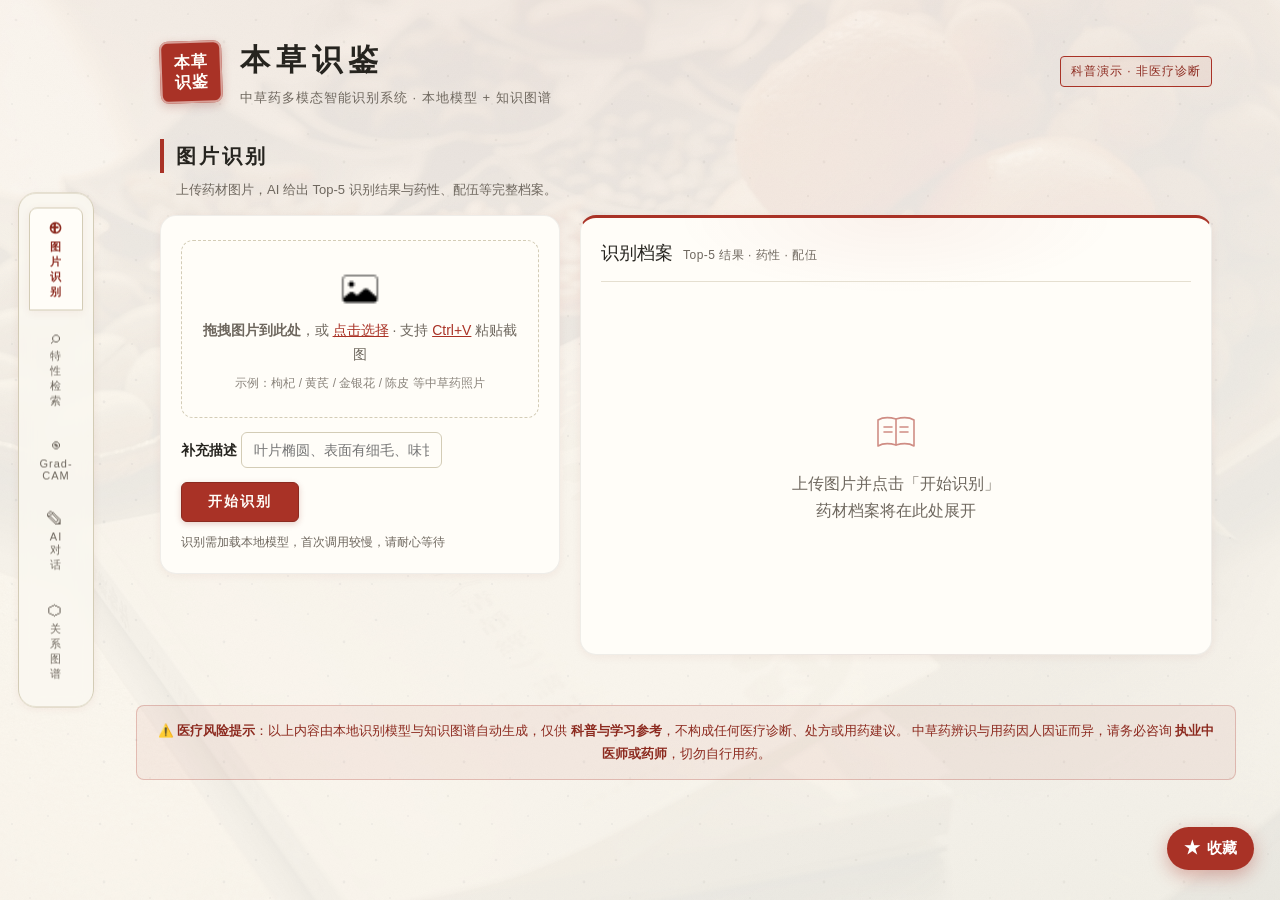
==== commit f9c78e02: "完善知识图谱正反向检索" ====
--- a/web/index.html
+++ b/web/index.html
@@ -18,19 +18,31 @@
   <div class="tcm-header-badge">科普演示 · 非医疗诊断</div>
 </header>
 
-<!-- ======= 书签式页签导航 ======= -->
-<nav class="tcm-tabs" role="tablist">
-  <button class="tab active" data-tab="recognize" role="tab" aria-selected="true">图片识别</button>
-  <button class="tab" data-tab="search" role="tab" aria-selected="false">特性检索</button>
-  <button class="tab" data-tab="gradcam" role="tab" aria-selected="false">Grad-CAM</button>
-  <button class="tab" data-tab="chat" role="tab" aria-selected="false">AI 对话</button>
-  <button class="tab" data-tab="graph" role="tab" aria-selected="false">关系图谱</button>
+<!-- ======= 左侧悬浮模块导航 ======= -->
+<nav class="side-nav" role="tablist" aria-label="模块导航">
+  <div class="side-nav-list">
+    <button class="tab side-link active" data-tab="recognize" role="tab" aria-selected="true">
+      <span class="side-link-ic" aria-hidden="true">⊕</span><span class="side-link-tx">图片识别</span>
+    </button>
+    <button class="tab side-link" data-tab="search" role="tab" aria-selected="false">
+      <span class="side-link-ic" aria-hidden="true">⌕</span><span class="side-link-tx">特性检索</span>
+    </button>
+    <button class="tab side-link" data-tab="gradcam" role="tab" aria-selected="false">
+      <span class="side-link-ic" aria-hidden="true">◉</span><span class="side-link-tx">Grad-CAM</span>
+    </button>
+    <button class="tab side-link" data-tab="chat" role="tab" aria-selected="false">
+      <span class="side-link-ic" aria-hidden="true">✎</span><span class="side-link-tx">AI 对话</span>
+    </button>
+    <button class="tab side-link" data-tab="graph" role="tab" aria-selected="false">
+      <span class="side-link-ic" aria-hidden="true">⬡</span><span class="side-link-tx">关系图谱</span>
+    </button>
+  </div>
 </nav>
 
 <main class="tcm-main">
 
   <!-- ======= 模块 1：图片识别（左图右档 · 工作台双栏） ======= -->
-  <section id="recognize" class="module module-recognize active" role="tabpanel">
+  <section id="recognize" class="module module-recognize active" role="tabpanel" data-bg="taoism">
     <div class="module-head">
       <h2>图片识别</h2>
       <p class="module-desc">上传药材图片，AI 给出 Top-5 识别结果与药性、配伍等完整档案。</p>
@@ -101,7 +113,15 @@
           <div id="recognize-cards"></div>
         </div>
         <div class="rec-archive-empty" id="recognize-empty">
-          <div class="rec-empty-icon" aria-hidden="true">🪪</div>
+          <div class="rec-empty-icon" aria-hidden="true">
+            <svg width="52" height="52" viewBox="0 0 52 52" fill="none"
+                 stroke="var(--vermilion)" stroke-width="1.6"
+                 stroke-linecap="round" stroke-linejoin="round">
+              <path d="M8 14 C13 11 19 11 26 13 C33 11 39 11 44 14 L44 40 C39 37 33 37 26 39 C19 37 13 37 8 40 Z"/>
+              <path d="M26 13 L26 39"/>
+              <path d="M14 21 L22 21 M14 26 L22 26 M30 21 L38 21 M30 26 L38 26"/>
+            </svg>
+          </div>
           <p>上传图片并点击「开始识别」<br>药材档案将在此处展开</p>
         </div>
       </div>
@@ -109,7 +129,7 @@
   </section>
 
   <!-- ======= 模块 2：特性检索（检索台 · 上查询下结果列） ======= -->
-  <section id="search" class="module module-search" role="tabpanel">
+  <section id="search" class="module module-search" role="tabpanel" data-bg="plum">
     <div class="module-head">
       <h2>特性检索</h2>
       <p class="module-desc">按「性味 + 归经 + 功效」描述检索药材，命中条件越多的排在前面。</p>
@@ -146,7 +166,7 @@
   </section>
 
   <!-- ======= 模块 3：Grad-CAM（左图右解读 · 对照工作台） ======= -->
-  <section id="gradcam" class="module module-gradcam" role="tabpanel">
+  <section id="gradcam" class="module module-gradcam" role="tabpanel" data-bg="dendrobium">
     <div class="module-head">
       <h2>Grad-CAM 关注区域</h2>
       <p class="module-desc">热力图展示模型判定药材类别时主要依据的图像部位，拖动滑块调节热力强度。</p>
@@ -195,7 +215,7 @@
   </section>
 
   <!-- ======= 模块 4：AI 对话（左快捷竖栏 + 右对话室） ======= -->
-  <section id="chat" class="module module-chat" role="tabpanel">
+  <section id="chat" class="module module-chat" role="tabpanel" data-bg="chinese-medicine">
     <div class="module-head">
       <h2>AI 对话</h2>
       <p class="module-desc">与 AI 讨论药材辨识与药性知识，可上传图片提问，回答附知识库来源。</p>
@@ -215,6 +235,11 @@
       </aside>
 
       <div class="chat-main">
+        <div class="chat-toolbar">
+          <button type="button" class="btn-ghost" id="btn-export-chat" title="选择并导出对话">
+            ⬇ 导出对话
+          </button>
+        </div>
         <div class="chatbox" data-chat-drop>
           <div class="chat-history" id="chat-history">
             <div class="chat-welcome">
@@ -250,7 +275,7 @@
   </section>
 
   <!-- ======= 模块 5：药材关系图谱（力导向网络图） ======= -->
-  <section id="graph" class="module" role="tabpanel">
+  <section id="graph" class="module" role="tabpanel" data-bg="natural-medicine">
     <div class="module-head">
       <h2>药材关系图谱</h2>
       <p class="module-desc">力导向网络图：节点为药材，连线为关系（相须相使 / 十八反 / 十九畏 / 组成）。</p>
@@ -270,6 +295,7 @@
       <div class="graph-info" id="graph-info"></div>
       <div class="graph-tip" id="graph-tip"></div>
     </div>
+    <div class="graph-filter-tag" id="graph-filter-tag" hidden></div>
     <div class="graph-legend" id="graph-legend"></div>
     <div class="graph-hint">
       提示：可拖拽节点 / 滚轮缩放 / 按住空白拖动平移；点击节点查看详情，点击空白处取消选中。
@@ -305,7 +331,33 @@
     <button class="fav-tab" data-favtab="chat" type="button">对话</button>
   </div>
   <div id="favList" class="fav-list"></div>
-  <div id="favEmpty" class="fav-empty" hidden>暂无收藏，点击内容上的 ★ 即可收藏。</div>
+  <div id="favEmpty" class="fav-empty" hidden>
+    <svg class="fav-empty-icon" viewBox="0 0 96 96" fill="none"
+         stroke="var(--vermilion)" stroke-width="2" stroke-linecap="round" stroke-linejoin="round" aria-hidden="true">
+      <g id="favIconHerb">
+        <!-- 摊开的线装书 -->
+        <path d="M22 34 C30 32 40 32 48 36" />
+        <path d="M48 36 C56 32 66 32 74 34" />
+        <path d="M48 36 L48 62" />
+        <path d="M22 34 L22 64 L48 60" />
+        <path d="M74 34 L74 64 L48 60" />
+        <!-- 从书脊长出的药草 -->
+        <path d="M48 36 C48 26 46 18 44 10" />
+        <path d="M44 24 C36 22 30 16 26 8" />
+        <path d="M46 16 C54 14 60 8 62 2" />
+        <!-- 土/基座 + 右上空心星 -->
+        <path d="M24 70 H72 M30 76 H66" />
+        <path d="M78 10 L80.6 17.9 L89 17.9 L82.2 22.8 L84.8 30.7 L78 25.8 L71.2 30.7 L73.8 22.8 L67 17.9 L75.4 17.9 Z" />
+      </g>
+      <g id="favIconChat" hidden>
+        <!-- 对话气泡 + 省略号 -->
+        <path d="M24 28 H72 A6 6 0 0 1 78 34 V58 A6 6 0 0 1 72 64 H52 L42 74 L45 64 H24 A6 6 0 0 1 18 58 V34 A6 6 0 0 1 24 28 Z" />
+        <path d="M38 46 H58 M38 52 H52" />
+      </g>
+    </svg>
+    <div class="fav-empty-title" id="favEmptyTitle"></div>
+    <div class="fav-empty-hint" id="favEmptyHint"></div>
+  </div>
 </div>
 <div id="favMask" class="fav-mask" hidden></div>
 
@@ -321,6 +373,36 @@
 </div>
 <div id="favDetailMask" class="fav-mask" hidden></div>
 
+<!-- 导出对话弹窗 -->
+<div id="exportChat" class="export-chat" hidden>
+  <div class="export-chat-card">
+    <div class="export-chat-head">
+      <span class="export-chat-title">导出对话</span>
+      <button type="button" class="export-chat-close" data-export-close aria-label="关闭">×</button>
+    </div>
+    <div class="export-chat-body">
+      <div class="export-chat-hint">勾选要导出的对话，选择导出形式后点击导出。</div>
+      <div class="export-chat-actions-top">
+        <button type="button" class="fav-mini-btn" data-export-all>全选</button>
+        <button type="button" class="fav-mini-btn" data-export-none>清空</button>
+      </div>
+      <div id="exportChatList" class="export-chat-list"></div>
+      <div class="export-chat-format">
+        <div class="export-format-label">导出形式</div>
+        <label class="export-format-opt"><input type="radio" name="exportFmt" value="markdown" checked> Markdown 文件 (.md)</label>
+        <label class="export-format-opt"><input type="radio" name="exportFmt" value="pdf"> PDF 文件 (.pdf)</label>
+        <label class="export-format-opt"><input type="radio" name="exportFmt" value="image"> 图片 (.png)</label>
+      </div>
+    </div>
+    <div class="export-chat-foot">
+      <button type="button" class="fav-mini-btn" data-export-close>取消</button>
+      <button type="button" class="btn-primary" id="exportChatDo">导出</button>
+    </div>
+  </div>
+</div>
+<!-- 打印用容器（仅导出 PDF 时填充并显示） -->
+<div id="exportPrintArea" class="export-print-area" hidden></div>
+
 <script src="app.js"></script>
 </body>
 </html>
--- a/web/style.css
+++ b/web/style.css
@@ -34,11 +34,13 @@
   background: var(--paper);
   color: var(--ink);
   line-height: 1.7;
+  padding-left: 92px;
   background-image:
     radial-gradient(ellipse 80% 60% at 50% -10%, rgba(169, 50, 38, 0.05), transparent),
     radial-gradient(ellipse 60% 40% at 90% 110%, rgba(94, 140, 90, 0.04), transparent),
-    url("data:image/svg+xml,%3Csvg xmlns='http://www.w3.org/2000/svg' width='180' height='180'%3E%3Cfilter id='n'%3E%3CfeTurbulence type='fractalNoise' baseFrequency='0.9' numOctaves='2' stitchTiles='stitch'/%3E%3CfeColorMatrix type='saturate' values='0'/%3E%3C/filter%3E%3Crect width='100%25' height='100%25' filter='url(%23n)' opacity='0.035'/%3E%3C/svg%3E");
-  background-attachment: fixed, fixed, scroll;
+    url("data:image/svg+xml,%3Csvg xmlns='http://www.w3.org/2000/svg' width='180' height='180'%3E%3Cfilter id='n'%3E%3CfeTurbulence type='fractalNoise' baseFrequency='0.9' numOctaves='2' stitchTiles='stitch'/%3E%3CfeColorMatrix type='saturate' values='0'/%3E%3C/filter%3E%3Crect width='100%25' height='100%25' filter='url(%23n)' opacity='0.035'/%3E%3C/svg%3E"),
+    url("data:image/svg+xml,%3Csvg xmlns='http://www.w3.org/2000/svg' width='120' height='120' viewBox='0 0 120 120'%3E%3Cg fill='%2326241F' opacity='0.05'%3E%3Ccircle cx='16' cy='20' r='1.3'/%3E%3Ccircle cx='68' cy='14' r='1'/%3E%3Ccircle cx='104' cy='42' r='1.4'/%3E%3Ccircle cx='30' cy='58' r='0.9'/%3E%3Ccircle cx='88' cy='76' r='1.2'/%3E%3Ccircle cx='48' cy='96' r='1'/%3E%3Ccircle cx='12' cy='104' r='1.1'/%3E%3Ccircle cx='100' cy='104' r='1.3'/%3E%3C/g%3E%3C/svg%3E");
+  background-attachment: fixed, fixed, scroll, scroll;
 }
 
 /* A 级 · 统一焦点环：键盘可达性 + 精致感（覆盖全站可交互元素） */
@@ -130,20 +132,78 @@
   letter-spacing: 1px;
 }
 
-/* ---------- 书签式页签导航 ---------- */
-.tcm-tabs {
-  max-width: 1100px;
-  margin: 16px auto 0;
-  padding: 0 24px;
-  display: flex;
+/* ---------- 左侧悬浮模块导航 ---------- */
+.side-nav {
+  position: fixed;
+  left: 18px;
+  top: 50%;
+  transform: translateY(-50%);
+  z-index: 40;
+  width: 76px;
+  padding: 14px 10px;
+  display: flex;
+  flex-direction: column;
+  align-items: center;
+  gap: 10px;
+  background: rgba(251, 248, 241, 0.82);
+  backdrop-filter: blur(8px);
+  border: 1px solid var(--line-strong);
+  border-radius: 18px;
+  box-shadow: var(--shadow-soft);
+}
+
+.side-nav-list {
+  display: flex;
+  flex-direction: column;
   gap: 6px;
-  border-bottom: 2px solid var(--line-strong);
+  width: 100%;
+}
+
+.side-link {
+  appearance: none;
+  border: 1px solid transparent;
+  background: transparent;
+  font-family: var(--sans);
+  color: var(--ink-soft);
+  padding: 8px 4px;
+  cursor: pointer;
+  border-radius: 12px;
+  transition: all 0.18s ease;
+  display: flex;
+  flex-direction: column;
+  align-items: center;
+  gap: 3px;
+  width: 100%;
+}
+
+.side-link-ic {
+  font-size: 18px;
+  line-height: 1;
+  font-family: var(--serif);
+}
+
+.side-link-tx {
+  font-size: 11px;
+  letter-spacing: 1px;
+  writing-mode: horizontal-tb;
+}
+
+.side-link:hover {
+  color: var(--vermilion);
+  background: rgba(169, 50, 38, 0.07);
+}
+
+.side-link.active {
+  background: var(--card);
+  border-color: var(--line-strong);
+  color: var(--vermilion-deep);
+  font-weight: 700;
+  box-shadow: var(--shadow-soft);
 }
 
 .tab {
   appearance: none;
   border: 1px solid transparent;
-  border-bottom: none;
   background: transparent;
   font-family: var(--sans);
   font-size: 15px;
@@ -153,8 +213,6 @@
   border-radius: 8px 8px 0 0;
   letter-spacing: 2px;
   transition: all 0.18s ease;
-  position: relative;
-  top: 2px;
 }
 
 .tab:hover { color: var(--vermilion); background: rgba(169, 50, 38, 0.05); }
@@ -174,8 +232,26 @@
   padding: 8px 24px 40px;
 }
 
-.module { display: none; animation: fadeIn 0.25s ease; }
+.module { display: none; animation: fadeIn 0.25s ease; position: relative; }
 .module.active { display: block; }
+
+/* 模块底图：极淡铺底，不挡内容、不可交互（pointer-events:none） */
+.module[data-bg]::before {
+  content: "";
+  position: fixed;
+  inset: 0;
+  z-index: -1;
+  pointer-events: none;
+  background-size: cover;
+  background-position: center;
+  opacity: 0.06;
+  filter: saturate(0.9);
+}
+.module[data-bg="taoism"]::before        { background-image: url("../images/_01/taoism-8579682_1280.jpg"); }
+.module[data-bg="plum"]::before          { background-image: url("../images/_01/plum-blossoms-8579641_1280.jpg"); }
+.module[data-bg="dendrobium"]::before    { background-image: url("../images/_01/dendrobium-620828_1280.jpg"); }
+.module[data-bg="chinese-medicine"]::before { background-image: url("../images/_01/chinese-medicine-3528232_1280.jpg"); }
+.module[data-bg="natural-medicine"]::before { background-image: url("../images/_01/natural-medicine-1426647_1280.jpg"); }
 
 @keyframes fadeIn {
   from { opacity: 0; transform: translateY(6px); }
@@ -195,23 +271,24 @@
 /* —— 模块 1：图片识别 · 双栏工作台 —— */
 .module-recognize .rec-workbench {
   display: grid;
-  grid-template-columns: minmax(300px, 380px) 1fr;
-  gap: 22px;
+  grid-template-columns: minmax(320px, 400px) 1fr;
+  gap: 20px;
   align-items: start;
 }
 .module-recognize .rec-pane {
   background: var(--card);
-  border: 1px solid var(--line);
-  border-radius: 14px;
-  padding: 18px;
+  border: 1px solid var(--hairline);
+  border-radius: 16px;
+  padding: 20px;
   box-shadow: var(--shadow-soft);
 }
 .module-recognize .rec-pane-right {
-  min-height: 420px;
+  min-height: 440px;
   display: flex;
   flex-direction: column;
+  border-top: 3px solid var(--vermilion);
   background:
-    linear-gradient(180deg, rgba(169,50,38,0.03), transparent 120px),
+    radial-gradient(120% 60% at 50% 0%, rgba(169,50,38,0.05), transparent 220px),
     var(--card);
 }
 .module-recognize .rec-archive-head {
@@ -232,16 +309,33 @@
   text-align: center; color: var(--ink-soft);
   gap: 12px; padding: 24px;
 }
-.module-recognize .rec-empty-icon { font-size: 40px; opacity: .5; }
+.module-recognize .rec-empty-icon {
+  width: 52px; height: 52px;
+  opacity: 0.55;
+  display: flex; align-items: center; justify-content: center;
+}
 .module-recognize .rec-hint { margin-top: 10px; }
 /* 结果展开后隐藏空态 */
 .module-recognize .rec-archive-body:not([hidden]) ~ .rec-archive-empty { display: none; }
 
+/* 微动效：结果卡片逐张上浮 stagger 入场 */
+.module-recognize #recognize-cards .tcm-card {
+  animation: cardRise 0.4s cubic-bezier(0.2, 0.7, 0.3, 1) both;
+}
+.module-recognize #recognize-cards .tcm-card:nth-child(2) { animation-delay: 0.05s; }
+.module-recognize #recognize-cards .tcm-card:nth-child(3) { animation-delay: 0.1s; }
+.module-recognize #recognize-cards .tcm-card:nth-child(4) { animation-delay: 0.15s; }
+.module-recognize #recognize-cards .tcm-card:nth-child(5) { animation-delay: 0.2s; }
+@keyframes cardRise {
+  from { opacity: 0; transform: translateY(10px); }
+  to   { opacity: 1; transform: translateY(0); }
+}
+
 /* —— 模块 2：特性检索 · 查询控制台 + 结果列 —— */
 .module-search .search-console {
   background: var(--card);
-  border: 1px solid var(--line);
-  border-radius: 14px;
+  border: 1px solid var(--hairline);
+  border-radius: 16px;
   padding: 16px 18px;
   box-shadow: var(--shadow-soft);
   margin-bottom: 18px;
@@ -253,7 +347,7 @@
 .module-search .search-console-bar .text-input { flex: 1; min-width: 220px; }
 .module-search .search-chips {
   display: flex; flex-wrap: wrap; gap: 8px; margin-top: 12px;
-  padding-top: 12px; border-top: 1px dashed var(--line);
+  padding-top: 12px; border-top: 1px dashed var(--hairline);
 }
 .module-search .search-chip-eg {
   font-size: 13px; color: var(--vermilion-deep);
@@ -266,19 +360,31 @@
 /* 结果列：单列流式，区别于网格 */
 .module-search .search-result-list { max-width: 820px; }
 .module-search .search-summary { margin-bottom: 14px; }
+/* 结果卡片：朱砂顶部强调线 + stagger 入场 */
+.module-search .search-result-list .tcm-card {
+  border-top: 3px solid var(--vermilion);
+  animation: cardRise 0.4s cubic-bezier(0.2, 0.7, 0.3, 1) both;
+  animation-delay: calc(var(--i, 0) * 0.05s);
+}
+/* 若 JS 未注入 --i，则按位置兜底 */
+.module-search .search-result-list .tcm-card:nth-child(2) { animation-delay: 0.05s; }
+.module-search .search-result-list .tcm-card:nth-child(3) { animation-delay: 0.1s; }
+.module-search .search-result-list .tcm-card:nth-child(4) { animation-delay: 0.15s; }
+.module-search .search-result-list .tcm-card:nth-child(5) { animation-delay: 0.2s; }
 
 /* —— 模块 3：Grad-CAM · 左图右解读对照台（强化）—— */
 .module-gradcam #gradcam-result:not([hidden]) {
-  border: 1px solid var(--line);
-  border-radius: 14px;
+  border: 1px solid var(--hairline);
+  border-radius: 16px;
   box-shadow: var(--shadow-soft);
   padding: 18px;
   background: var(--card);
 }
 .module-gradcam .gradcam-left { min-width: 0; }
 .module-gradcam .gradcam-right {
-  background: linear-gradient(180deg, rgba(94,140,90,0.05), transparent 140px);
-  border: 1px solid var(--line);
+  background: linear-gradient(180deg, rgba(94,140,90,0.06), transparent 140px);
+  border: 1px solid var(--hairline);
+  border-top: 3px solid var(--herb-green);
   border-radius: 12px;
   padding: 16px;
   min-height: 200px;
@@ -286,11 +392,11 @@
 .module-gradcam .gradcam-readout-head {
   font-family: var(--serif); font-size: 16px; color: var(--ink);
   padding-bottom: 10px; margin-bottom: 12px;
-  border-bottom: 1px solid var(--line);
+  border-bottom: 1px solid var(--hairline);
 }
 .module-gradcam .gradcam-canvas-wrap {
   border-radius: 12px; overflow: hidden;
-  border: 1px solid var(--line);
+  border: 1px solid var(--hairline);
 }
 
 /* —— 模块 4：AI 对话 · 左快捷竖栏 + 右对话室 —— */
@@ -302,8 +408,8 @@
 }
 .module-chat .chat-rail {
   background: var(--card);
-  border: 1px solid var(--line);
-  border-radius: 14px;
+  border: 1px solid var(--hairline);
+  border-radius: 16px;
   padding: 14px;
   box-shadow: var(--shadow-soft);
   display: flex; flex-direction: column;
@@ -311,7 +417,7 @@
 .module-chat .chat-rail-title {
   font-family: var(--serif); font-size: 14px; color: var(--ink);
   padding-bottom: 10px; margin-bottom: 10px;
-  border-bottom: 1px solid var(--line);
+  border-bottom: 1px solid var(--hairline);
 }
 .module-chat .chat-rail-list { display: flex; flex-direction: column; gap: 8px; }
 .module-chat .chat-quick {
@@ -378,11 +484,13 @@
   .module-search .search-console-bar .text-input { width: 100%; }
 }
 
-.module-head { margin: 18px 0 16px; }
+.module-head {
+  margin: 12px 0 14px;
+}
 
 .module-head h2 {
   font-family: var(--serif);
-  font-size: 22px;
+  font-size: 20px;
   color: var(--ink);
   border-left: 4px solid var(--vermilion);
   padding-left: 12px;
@@ -481,19 +589,20 @@
 .uploader { margin: 4px 0 2px; }
 
 .uploader-drop {
-  border: 2px dashed var(--line-strong);
-  border-radius: 10px;
+  border: 1.5px dashed var(--line-strong);
+  border-radius: 12px;
   background: var(--card);
-  padding: 30px 20px;
+  padding: 24px 18px;
   text-align: center;
   cursor: pointer;
-  transition: all 0.18s ease;
+  transition: all 0.2s ease;
   color: var(--ink-soft);
 }
 
 .uploader-drop:hover, .uploader-drop.drag-over {
   border-color: var(--vermilion);
   background: rgba(169, 50, 38, 0.04);
+  transform: translateY(-1px);
 }
 
 .uploader-icon { font-size: 26px; margin-bottom: 6px; display: flex; justify-content: center; }
@@ -972,7 +1081,7 @@
 .chat-msg.assistant {
   align-self: flex-start;
   background: var(--paper);
-  border: 1px solid var(--line);
+  border: 1px solid var(--hairline);
   color: var(--ink);
   border-bottom-left-radius: 3px;
 }
@@ -1202,8 +1311,8 @@
   position: relative;
   width: 100%;
   background: #fff;
-  border: 1px solid var(--line);
-  border-radius: 10px;
+  border: 1px solid var(--hairline);
+  border-radius: 16px;
   overflow: hidden;
   box-shadow: var(--shadow-soft);
 }
@@ -1270,10 +1379,155 @@
   color: var(--ink-soft);
 }
 
+/* 图例上方「当前筛选」标签 */
+.graph-filter-tag {
+  display: inline-flex;
+  align-items: center;
+  gap: 8px;
+  margin: 6px 0 2px;
+  padding: 5px 12px;
+  font-size: 13px;
+  color: var(--ink);
+  background: rgba(169, 50, 38, 0.08);
+  border: 1px solid rgba(140, 42, 31, 0.25);
+  border-radius: 20px;
+}
+.graph-filter-tag[hidden] { display: none; }
+.graph-filter-tag b { color: var(--vermilion-deep); font-family: var(--serif); }
+.graph-filter-clear {
+  appearance: none;
+  border: none;
+  background: var(--vermilion);
+  color: #FFFDF8;
+  width: 18px; height: 18px;
+  border-radius: 50%;
+  cursor: pointer;
+  font-size: 11px;
+  line-height: 1;
+  display: inline-flex;
+  align-items: center;
+  justify-content: center;
+  transition: transform 0.15s ease;
+}
+.graph-filter-clear:hover { transform: scale(1.12); }
+
 .graph-legend .item { display: inline-flex; align-items: center; gap: 5px; }
 .graph-legend .dot { width: 10px; height: 10px; border-radius: 50%; display: inline-block; }
 .graph-legend .line { width: 22px; height: 0; border-top: 3px solid; display: inline-block; }
 
+/* 图例分类项可点击：点击按该功效分类筛选全部相关草药 */
+.graph-legend .leg-cat {
+  appearance: none;
+  border: 1px solid transparent;
+  background: transparent;
+  font: inherit;
+  color: var(--ink-soft);
+  cursor: pointer;
+  padding: 2px 8px;
+  border-radius: 20px;
+  transition: all 0.16s ease;
+}
+.graph-legend .leg-cat:hover {
+  color: var(--ink);
+  background: rgba(38, 36, 31, 0.06);
+  border-color: var(--line-strong);
+}
+.graph-legend .leg-cat.active {
+  color: #FFFDF8;
+  background: var(--vermilion);
+  border-color: var(--vermilion);
+  font-weight: 700;
+  box-shadow: 0 2px 6px rgba(140, 42, 31, 0.25);
+}
+
+/* 多维筛选面板：分组布局 */
+.graph-legend { flex-direction: column; align-items: stretch; gap: 10px; }
+.graph-legend .leg-group {
+  display: flex;
+  flex-direction: column;
+  gap: 5px;
+  padding: 8px 10px;
+  background: rgba(38, 36, 31, 0.035);
+  border: 1px solid var(--line, #e6e0d4);
+  border-radius: 12px;
+}
+.graph-legend .leg-group-title {
+  font-size: 12px;
+  font-weight: 700;
+  color: var(--ink-soft);
+  font-family: var(--serif, serif);
+}
+.graph-legend .leg-group-items { display: flex; flex-wrap: wrap; gap: 6px 8px; align-items: center; }
+
+/* 药性内部维度子组 */
+.graph-legend .leg-sub { display: flex; flex-direction: column; gap: 4px; padding: 2px 0 6px; }
+.graph-legend .leg-sub + .leg-sub { border-top: 1px dashed rgba(38, 36, 31, 0.12); padding-top: 6px; }
+.graph-legend .leg-sub-title { font-size: 11px; color: rgba(38, 36, 31, 0.55); font-weight: 600; }
+.graph-legend .leg-prop em,
+.graph-legend .leg-tox em,
+.graph-legend .leg-mer em { font-style: normal; font-size: 10px; opacity: 0.55; margin-left: 2px; }
+
+/* 药性 / 毒性 / 归经 可点击筛选按钮（通用 item 风格） */
+.graph-legend .leg-prop,
+.graph-legend .leg-tox,
+.graph-legend .leg-mer {
+  appearance: none;
+  border: 1px solid var(--line-strong, #d8d1c2);
+  background: transparent;
+  font: inherit;
+  color: var(--ink-soft);
+  cursor: pointer;
+  padding: 2px 9px;
+  border-radius: 20px;
+  transition: all 0.16s ease;
+}
+.graph-legend .leg-prop:hover,
+.graph-legend .leg-tox:hover,
+.graph-legend .leg-mer:hover {
+  color: var(--ink);
+  background: rgba(38, 36, 31, 0.06);
+  border-color: var(--vermilion);
+}
+.graph-legend .leg-prop.active,
+.graph-legend .leg-tox.active,
+.graph-legend .leg-mer.active {
+  color: #FFFDF8;
+  background: var(--vermilion);
+  border-color: var(--vermilion);
+  font-weight: 700;
+  box-shadow: 0 2px 6px rgba(140, 42, 31, 0.25);
+}
+
+/* 交集/并集模式切换按钮 */
+.graph-legend .leg-mode-group { background: rgba(46, 108, 176, 0.06); border-color: rgba(46, 108, 176, 0.3); }
+.graph-legend .leg-mode {
+  appearance: none;
+  border: 1px solid var(--line-strong, #d8d1c2);
+  background: transparent;
+  font: inherit;
+  color: var(--ink-soft);
+  cursor: pointer;
+  padding: 3px 12px;
+  border-radius: 20px;
+  font-weight: 600;
+  transition: all 0.16s ease;
+}
+.graph-legend .leg-mode:hover {
+  color: var(--ink);
+  background: rgba(46, 108, 176, 0.1);
+  border-color: #2C6CB0;
+}
+.graph-legend .leg-mode.active {
+  color: #FFFDF8;
+  background: #2C6CB0;
+  border-color: #2C6CB0;
+  box-shadow: 0 2px 6px rgba(46, 108, 176, 0.3);
+}
+
+/* 药材关联视图中：屏蔽条件选择，图例整体置灰禁用 */
+.graph-legend.disabled { opacity: 0.45; filter: grayscale(0.8); pointer-events: none; }
+.graph-legend.disabled .leg-group { background: rgba(38, 36, 31, 0.02); }
+
 .graph-hint {
   font-size: 12px;
   color: var(--ink-soft);
@@ -1293,15 +1547,38 @@
 }
 .result-loading[hidden] { display: none !important; }
 
+/* 三叶药草 loading：三片朱砂叶错峰摇摆 */
 .spinner {
-  width: 18px; height: 18px;
-  border: 3px solid var(--line-strong);
-  border-top-color: var(--vermilion);
-  border-radius: 50%;
-  animation: spin 0.8s linear infinite;
-}
-
-@keyframes spin { to { transform: rotate(360deg); } }
+  position: relative;
+  display: inline-block;
+  vertical-align: middle;
+  width: 12px; height: 12px;
+  border-radius: 60% 0 60% 0;                       /* 叶形 */
+  background: linear-gradient(135deg, var(--vermilion), #C96A4B);
+  animation: leafB 1.1s ease-in-out .15s infinite;
+}
+.spinner::before, .spinner::after {
+  content: "";
+  position: absolute;
+  top: 0;
+  width: 12px; height: 12px;
+  border-radius: 60% 0 60% 0;
+  background: linear-gradient(135deg, var(--vermilion), #C96A4B);
+  transform-origin: bottom center;                  /* 绕叶柄摇，更自然 */
+}
+.spinner::before { left: -14px; animation: leafA 1.1s ease-in-out infinite; }
+.spinner::after  { right: -14px; animation: leafA 1.1s ease-in-out .3s infinite reverse; }
+@keyframes leafA {
+  0%, 100% { transform: rotate(-16deg); }
+  50%      { transform: rotate(16deg); }
+}
+@keyframes leafB {
+  0%, 100% { transform: rotate(0deg) scale(1); }
+  50%      { transform: rotate(8deg) scale(1.15); }
+}
+@media (prefers-reduced-motion: reduce) {
+  .spinner, .spinner::before, .spinner::after { animation: none; }
+}
 
 /* ---------- 页脚免责 ---------- */
 .tcm-disclaimer {
@@ -1413,6 +1690,104 @@
 }
 .fav-mini-btn:hover { color: var(--vermilion); border-color: var(--vermilion); }
 
+/* ===== AI 对话导出 ===== */
+.chat-toolbar { display: flex; justify-content: flex-end; padding: 8px 4px 4px; }
+.btn-ghost {
+  border: 1px solid var(--line-strong);
+  background: var(--card);
+  color: var(--ink-soft);
+  border-radius: 8px;
+  padding: 6px 14px;
+  font-size: 13px;
+  cursor: pointer;
+}
+.btn-ghost:hover { color: var(--vermilion); border-color: var(--vermilion); }
+
+.export-chat {
+  position: fixed; inset: 0; z-index: 60;
+  background: rgba(38, 36, 31, 0.42);
+  display: flex; align-items: center; justify-content: center;
+}
+.export-chat[hidden] { display: none !important; }
+.export-chat-card {
+  width: min(560px, 92vw); max-height: 86vh; overflow: hidden;
+  background: var(--card); border-radius: 14px;
+  display: flex; flex-direction: column;
+  box-shadow: 0 20px 60px rgba(38, 36, 31, 0.28);
+}
+.export-chat-head {
+  display: flex; align-items: center; justify-content: space-between;
+  padding: 14px 18px; border-bottom: 1px solid var(--line);
+}
+.export-chat-title { font-size: 16px; font-weight: 600; color: var(--ink); }
+.export-chat-close {
+  border: none; background: none; font-size: 22px; line-height: 1;
+  color: var(--ink-soft); cursor: pointer;
+}
+.export-chat-close:hover { color: var(--vermilion); }
+.export-chat-body { padding: 16px 18px; overflow-y: auto; }
+.export-chat-hint { font-size: 13px; color: var(--ink-soft); margin-bottom: 10px; }
+.export-chat-actions-top { display: flex; gap: 8px; margin-bottom: 8px; }
+.export-chat-list { display: flex; flex-direction: column; gap: 6px; max-height: 38vh; overflow-y: auto; }
+.export-item {
+  display: flex; align-items: flex-start; gap: 10px;
+  padding: 8px 10px; border: 1px solid var(--line);
+  border-radius: 8px; cursor: pointer; font-size: 13px;
+  background: var(--paper);
+}
+.export-item:hover { border-color: var(--vermilion); }
+.export-item-user { border-left: 3px solid #5E8C5A; }
+.export-item-assistant { border-left: 3px solid var(--vermilion); }
+.export-cb { margin-top: 3px; }
+.export-item-text { color: var(--ink); line-height: 1.5; }
+.export-chat-format { margin-top: 16px; border-top: 1px dashed var(--line); padding-top: 14px; }
+.export-format-label { font-size: 13px; color: var(--ink-soft); margin-bottom: 8px; }
+.export-format-opt {
+  display: flex; align-items: center; gap: 8px;
+  font-size: 14px; color: var(--ink); padding: 6px 0; cursor: pointer;
+}
+.export-chat-foot {
+  display: flex; justify-content: flex-end; gap: 10px;
+  padding: 12px 18px; border-top: 1px solid var(--line);
+}
+
+/* 打印（导出 PDF 时）专用容器，仅打印本区域 */
+.export-print-area { padding: 24px 32px; color: #000; background: #fff; }
+.ep-title { font-size: 20px; font-weight: 700; margin-bottom: 6px; }
+.ep-meta { font-size: 12px; color: #555; margin-bottom: 16px; }
+.ep-msg { margin-bottom: 14px; padding: 10px 14px; border-radius: 8px; border: 1px solid #ddd; }
+.ep-user { background: #eef3ea; }
+.ep-assistant { background: #fff; }
+.ep-role { font-size: 12px; font-weight: 600; color: #8a6d3b; margin-bottom: 4px; }
+
+
+/* ============================================================
+   响应式补充：侧栏在工作台内为悬浮竖排，小屏转顶部横排
+   ============================================================ */
+@media (max-width: 880px) {
+  body { padding-left: 0; }
+  .side-nav {
+    position: static;
+    transform: none;
+    width: auto;
+    flex-direction: row;
+    flex-wrap: wrap;
+    justify-content: center;
+    margin: 12px 14px 0;
+    border-radius: 14px;
+  }
+  .side-nav-list { flex-direction: row; flex-wrap: wrap; width: auto; }
+  .side-link { flex-direction: row; width: auto; padding: 8px 14px; gap: 6px; }
+}
+.ep-content { font-size: 14px; line-height: 1.6; }
+.ep-content .md-table { border-collapse: collapse; width: 100%; margin: 6px 0; }
+.ep-content .md-table th, .ep-content .md-table td { border: 1px solid #ccc; padding: 4px 8px; }
+@media print {
+  body * { visibility: hidden; }
+  #exportPrintArea, #exportPrintArea * { visibility: visible; }
+  #exportPrintArea { position: absolute; left: 0; top: 0; width: 100%; }
+}
+
 .fav-tabs {
   display: flex;
   gap: 6px;
@@ -1439,11 +1814,40 @@
   gap: 10px;
 }
 .fav-empty {
-  padding: 40px 22px;
+  display: flex;
+  flex-direction: column;
+  align-items: center;
+  gap: 10px;
+  padding: 44px 22px;
   text-align: center;
-  color: var(--ink-soft);
-  font-size: 13.5px;
-  line-height: 1.9;
+}
+.fav-empty-icon {
+  width: 92px; height: 92px;
+  opacity: 0;
+  transform: translateY(10px);
+  animation: favIn .6s ease-out forwards;
+}
+.fav-empty-icon path {
+  stroke-dasharray: 140;
+  stroke-dashoffset: 140;
+  animation: favDraw 1s ease-out forwards;   /* 手绘描边自绘 */
+}
+.fav-empty-title {
+  font-family: var(--serif);
+  font-size: 16px;
+  color: var(--ink);
+}
+.fav-empty-hint {
+  font-size: 12px;
+  color: var(--ink-soft);
+  line-height: 1.7;
+  max-width: 260px;
+}
+@keyframes favIn   { to { opacity: 1; transform: none; } }
+@keyframes favDraw { to { stroke-dashoffset: 0; } }
+@media (prefers-reduced-motion: reduce) {
+  .fav-empty-icon { animation: none; opacity: 1; transform: none; }
+  .fav-empty-icon path { animation: none; stroke-dashoffset: 0; }
 }
 .fav-card {
   position: relative;
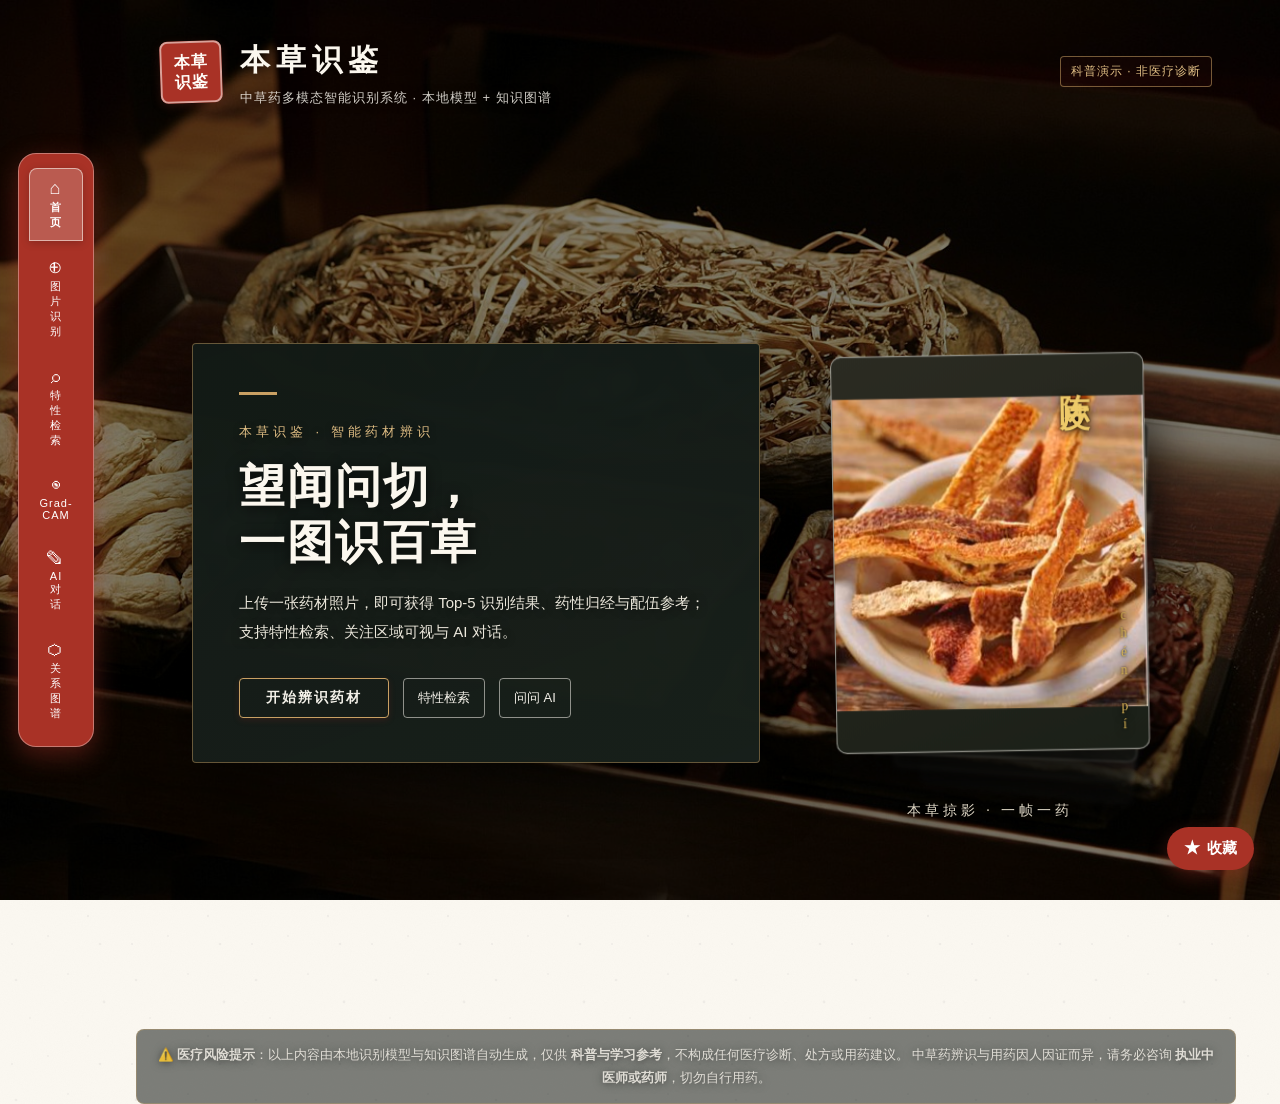
==== commit 37c79ef9: "首页和工作台合并处理，首页图鉴" ====
--- a/web/index.html
+++ b/web/index.html
@@ -21,7 +21,10 @@
 <!-- ======= 左侧悬浮模块导航 ======= -->
 <nav class="side-nav" role="tablist" aria-label="模块导航">
   <div class="side-nav-list">
-    <button class="tab side-link active" data-tab="recognize" role="tab" aria-selected="true">
+    <button class="tab side-link active" data-tab="home" role="tab" aria-selected="true">
+      <span class="side-link-ic" aria-hidden="true">⌂</span><span class="side-link-tx">首页</span>
+    </button>
+    <button class="tab side-link" data-tab="recognize" role="tab" aria-selected="false">
       <span class="side-link-ic" aria-hidden="true">⊕</span><span class="side-link-tx">图片识别</span>
     </button>
     <button class="tab side-link" data-tab="search" role="tab" aria-selected="false">
@@ -41,8 +44,29 @@
 
 <main class="tcm-main">
 
+  <!-- ======= 模块 0：首页（与其它模块平行，可跳转） ======= -->
+  <section id="home" class="module module-home active" role="tabpanel" data-bg="home-medicine">
+    <div class="home-hero">
+      <div class="home-hero-inner">
+        <span class="home-eyebrow">本草识鉴 · 智能药材辨识</span>
+        <h1 class="home-title">望闻问切，<br>一图识百草</h1>
+        <p class="home-sub">上传一张药材照片，即可获得 Top-5 识别结果、药性归经与配伍参考；支持特性检索、关注区域可视与 AI 对话。</p>
+        <div class="home-cta">
+          <button type="button" class="btn-primary home-go" data-go="recognize">开始辨识药材</button>
+          <button type="button" class="btn-ghost home-go" data-go="search">特性检索</button>
+          <button type="button" class="btn-ghost home-go" data-go="chat">问问 AI</button>
+        </div>
+      </div>
+      <!-- 首页右侧：中药预览照片堆叠（景深轮播） -->
+      <div class="home-stage">
+        <div class="home-preview" id="homePreview" aria-hidden="true"></div>
+        <div class="home-stage-cap">本草掠影 · 一帧一药</div>
+      </div>
+    </div>
+  </section>
+
   <!-- ======= 模块 1：图片识别（左图右档 · 工作台双栏） ======= -->
-  <section id="recognize" class="module module-recognize active" role="tabpanel" data-bg="taoism">
+  <section id="recognize" class="module module-recognize" role="tabpanel">
     <div class="module-head">
       <h2>图片识别</h2>
       <p class="module-desc">上传药材图片，AI 给出 Top-5 识别结果与药性、配伍等完整档案。</p>
@@ -80,7 +104,6 @@
             <button type="button" class="btn-ghost btn-sm" id="btn-crop-confirm" data-crop-confirm hidden>添加选区</button>
             <button type="button" class="btn-ghost btn-sm" id="btn-crop-cancel" data-crop-cancel hidden>取消框选</button>
             <button type="button" class="btn-ghost btn-sm" id="btn-crop-clear" hidden>清除选框</button>
-            <button type="button" class="btn-ghost btn-sm" id="btn-crop-reset" data-clear hidden>清除图片</button>
           </div>
           <!-- 已确认选区列表（可逐个删除） -->
           <div class="crop-list" id="crop-list"></div>
@@ -129,7 +152,7 @@
   </section>
 
   <!-- ======= 模块 2：特性检索（检索台 · 上查询下结果列） ======= -->
-  <section id="search" class="module module-search" role="tabpanel" data-bg="plum">
+  <section id="search" class="module module-search" role="tabpanel">
     <div class="module-head">
       <h2>特性检索</h2>
       <p class="module-desc">按「性味 + 归经 + 功效」描述检索药材，命中条件越多的排在前面。</p>
@@ -166,7 +189,7 @@
   </section>
 
   <!-- ======= 模块 3：Grad-CAM（左图右解读 · 对照工作台） ======= -->
-  <section id="gradcam" class="module module-gradcam" role="tabpanel" data-bg="dendrobium">
+  <section id="gradcam" class="module module-gradcam" role="tabpanel">
     <div class="module-head">
       <h2>Grad-CAM 关注区域</h2>
       <p class="module-desc">热力图展示模型判定药材类别时主要依据的图像部位，拖动滑块调节热力强度。</p>
@@ -215,7 +238,7 @@
   </section>
 
   <!-- ======= 模块 4：AI 对话（左快捷竖栏 + 右对话室） ======= -->
-  <section id="chat" class="module module-chat" role="tabpanel" data-bg="chinese-medicine">
+  <section id="chat" class="module module-chat" role="tabpanel">
     <div class="module-head">
       <h2>AI 对话</h2>
       <p class="module-desc">与 AI 讨论药材辨识与药性知识，可上传图片提问，回答附知识库来源。</p>
@@ -275,7 +298,7 @@
   </section>
 
   <!-- ======= 模块 5：药材关系图谱（力导向网络图） ======= -->
-  <section id="graph" class="module" role="tabpanel" data-bg="natural-medicine">
+  <section id="graph" class="module" role="tabpanel">
     <div class="module-head">
       <h2>药材关系图谱</h2>
       <p class="module-desc">力导向网络图：节点为药材，连线为关系（相须相使 / 十八反 / 十九畏 / 组成）。</p>
--- a/web/style.css
+++ b/web/style.css
@@ -111,12 +111,12 @@
   font-size: 30px;
   font-weight: 700;
   letter-spacing: 6px;
-  color: var(--ink);
+  color: var(--ink);                          /* 默认深色：非首页浅底 */
 }
 
 .tcm-subtitle {
   font-size: 13px;
-  color: var(--ink-soft);
+  color: var(--ink-soft);                     /* 默认深灰：非首页浅底 */
   letter-spacing: 1px;
   margin-top: 2px;
 }
@@ -132,6 +132,20 @@
   letter-spacing: 1px;
 }
 
+/* 首页（有照片底）时页头改为亮色 */
+body.home-active .tcm-title {
+  color: #FBF7EE;
+  text-shadow: 0 2px 10px rgba(0, 0, 0, 0.55);
+}
+body.home-active .tcm-subtitle {
+  color: rgba(244, 241, 233, 0.85);
+  text-shadow: 0 1px 8px rgba(0, 0, 0, 0.5);
+}
+body.home-active .tcm-header-badge {
+  color: #E0BE84;
+  border-color: rgba(201, 160, 99, 0.55);
+}
+
 /* ---------- 左侧悬浮模块导航 ---------- */
 .side-nav {
   position: fixed;
@@ -145,8 +159,8 @@
   flex-direction: column;
   align-items: center;
   gap: 10px;
-  background: rgba(251, 248, 241, 0.82);
-  backdrop-filter: blur(8px);
+  background: rgba(251, 248, 241, 0.94);        /* 非首页：近白底深色字 */
+  backdrop-filter: blur(4px);
   border: 1px solid var(--line-strong);
   border-radius: 18px;
   box-shadow: var(--shadow-soft);
@@ -164,7 +178,7 @@
   border: 1px solid transparent;
   background: transparent;
   font-family: var(--sans);
-  color: var(--ink-soft);
+  color: var(--ink);                       /* 非首页：深色文字 */
   padding: 8px 4px;
   cursor: pointer;
   border-radius: 12px;
@@ -174,6 +188,8 @@
   align-items: center;
   gap: 3px;
   width: 100%;
+  text-decoration: none;
+  text-align: center;
 }
 
 .side-link-ic {
@@ -186,6 +202,30 @@
   font-size: 11px;
   letter-spacing: 1px;
   writing-mode: horizontal-tb;
+  color: var(--ink);                         /* 非首页：深色文字 */
+}
+
+/* 首页激活时：侧栏红底白字 */
+body.home-active .side-nav {
+  background: var(--vermilion);
+  border-color: rgba(255, 253, 248, 0.35);
+  box-shadow: 0 8px 26px rgba(169, 50, 38, 0.45);
+}
+body.home-active .side-link {
+  color: #FFFFFF;
+}
+body.home-active .side-link-tx {
+  color: #FFFFFF;
+}
+body.home-active .side-link:hover {
+  background: rgba(255, 253, 248, 0.12);
+  color: #FFFFFF;
+}
+body.home-active .side-link.active {
+  background: rgba(255, 253, 248, 0.2);
+  border-color: rgba(255, 253, 248, 0.55);
+  color: #FFFFFF;
+  box-shadow: 0 2px 8px rgba(0, 0, 0, 0.2);
 }
 
 .side-link:hover {
@@ -247,15 +287,261 @@
   opacity: 0.06;
   filter: saturate(0.9);
 }
-.module[data-bg="taoism"]::before        { background-image: url("../images/_01/taoism-8579682_1280.jpg"); }
-.module[data-bg="plum"]::before          { background-image: url("../images/_01/plum-blossoms-8579641_1280.jpg"); }
-.module[data-bg="dendrobium"]::before    { background-image: url("../images/_01/dendrobium-620828_1280.jpg"); }
-.module[data-bg="chinese-medicine"]::before { background-image: url("../images/_01/chinese-medicine-3528232_1280.jpg"); }
-.module[data-bg="natural-medicine"]::before { background-image: url("../images/_01/natural-medicine-1426647_1280.jpg"); }
+.module[data-bg="taoism"]::before        { background-image: url("images/_01/taoism-8579682_1280.jpg"); }
+.module[data-bg="plum"]::before          { background-image: url("images/_01/plum-blossoms-8579641_1280.jpg"); }
+.module[data-bg="dendrobium"]::before    { background-image: url("images/_01/dendrobium-620828_1280.jpg"); }
+.module[data-bg="chinese-medicine"]::before { background-image: url("images/_01/chinese-medicine-3528232_1280.jpg"); }
+.module[data-bg="natural-medicine"]::before { background-image: url("images/_01/natural-medicine-1426647_1280.jpg"); }
+.module[data-bg="home-medicine"]::before { background-image: url("images/_01/chinese-medicine-2178253_1280.jpg"); }
 
 @keyframes fadeIn {
   from { opacity: 0; transform: translateY(6px); }
   to { opacity: 1; transform: translateY(0); }
+}
+
+/* —— 模块 0：首页 · 沉稳「药柜」墨绿风（与其它浅色工作模块形成差异） —— */
+.module-home[data-bg]::before {
+  /* 首页显示清晰压暗的照片底（模块仍用 .06 极淡铺底），形成沉浸 vs 纸面对比 */
+  opacity: 1;
+  filter: brightness(0.5) saturate(0.92);
+}
+.module-home .home-hero {
+  min-height: calc(100vh - 48px);
+  display: flex;
+  align-items: center;
+  padding: 32px;
+}
+.module-home .home-hero-inner {
+  max-width: 600px;
+  /* 提高不透明度并加内衬深色渐变，确保照片透不上来、文字清晰 */
+  background:
+    linear-gradient(160deg, rgba(18, 25, 21, 0.94), rgba(24, 32, 27, 0.88)),
+    rgba(22, 30, 26, 0.82);
+  backdrop-filter: blur(4px);
+  -webkit-backdrop-filter: blur(4px);
+  border: 1px solid rgba(201, 160, 99, 0.45);   /* 琥珀金实边框，去除透明感 */
+  border-radius: 4px;                           /* 接近直角，区别于其它模块的圆角卡片 */
+  padding: 48px 46px 44px;
+  box-shadow: 0 24px 60px rgba(0, 0, 0, 0.55);
+  animation: cardRise 0.55s cubic-bezier(0.2, 0.7, 0.3, 1) both;
+}
+/* 顶部细线分隔，强化「匾额」气质 */
+.module-home .home-hero-inner::before {
+  content: "";
+  display: block;
+  width: 38px;
+  height: 3px;
+  background: #C9A063;                           /* 琥珀金描边 */
+  margin-bottom: 22px;
+}
+.module-home .home-eyebrow {
+  display: inline-block;
+  font-size: 13px;
+  letter-spacing: 0.32em;
+  color: #E0BE84;                               /* 提亮琥珀金，增强对比 */
+  margin-bottom: 16px;
+  text-shadow: 0 1px 6px rgba(0, 0, 0, 0.6);
+}
+.module-home .home-title {
+  font-family: var(--serif);
+  font-size: 46px;
+  line-height: 1.22;
+  letter-spacing: 0.04em;
+  color: #FBF7EE;                               /* 宣纸白（更亮） */
+  margin: 0 0 18px;
+  text-shadow: 0 2px 14px rgba(0, 0, 0, 0.7);
+}
+.module-home .home-sub {
+  font-size: 15px;
+  line-height: 1.9;
+  color: #ECE8DC;                               /* 提高副文亮度 */
+  margin: 0 0 32px;
+  text-shadow: 0 1px 8px rgba(0, 0, 0, 0.55);
+}
+.module-home .home-cta {
+  display: flex;
+  flex-wrap: wrap;
+  gap: 14px;
+}
+/* 首页按钮改用描边幽灵风，与模块内实心朱砂按钮区分 */
+.module-home .home-cta .btn-primary {
+  background: transparent;
+  border: 1px solid #C9A063;
+  color: #F4F1E9;
+  border-radius: 4px;
+}
+.module-home .home-cta .btn-primary:hover {
+  background: #C9A063;
+  color: #1A201C;
+  transform: translateY(-1px);
+}
+.module-home .home-cta .btn-ghost {
+  background: transparent;                      /* 覆盖通用 .btn-ghost 的白色底 */
+  border: 1px solid rgba(244, 241, 233, 0.55);  /* 提亮边框 */
+  color: #F4F1E9;                               /* 宣纸白，确保在深色面板上可见 */
+  border-radius: 4px;
+}
+.module-home .home-cta .btn-ghost:hover {
+  background: rgba(201, 160, 99, 0.18);
+  border-color: #C9A063;
+  color: #FFFFFF;
+}
+@keyframes cardRise {
+  from { opacity: 0; transform: translateY(14px); }
+  to { opacity: 1; transform: translateY(0); }
+}
+
+/* —— 首页右侧：中药预览照片堆叠（景深轮播） —— */
+.module-home .home-hero {
+  justify-content: space-between;
+  gap: 40px;
+}
+.module-home .home-stage {
+  position: relative;
+  flex: 0 0 380px;
+  width: 380px;
+  height: 480px;
+  align-self: center;
+  perspective: 1400px;          /* 透视，强化景深 */
+}
+.module-home .home-preview {
+  position: relative;
+  width: 100%;
+  height: 100%;
+  transform-style: preserve-3d;
+}
+.module-home .home-photo {
+  position: absolute;
+  left: 50%;
+  top: 50%;
+  width: 300px;
+  height: 380px;
+  margin: -190px 0 0 -150px;    /* 居中基准 */
+  border-radius: 10px;
+  border: 1px solid rgba(255, 253, 248, 0.5);
+  box-shadow: 0 18px 44px rgba(0, 0, 0, 0.5);
+  background: linear-gradient(160deg, #2a2a22 0%, #1b1f18 100%);
+  cursor: pointer;
+  overflow: hidden;
+  /* 平滑的景深切换：一张张浮现 */
+  transition:
+    transform 0.8s cubic-bezier(0.22, 0.7, 0.28, 1),
+    opacity 0.8s cubic-bezier(0.22, 0.7, 0.28, 1),
+    filter 0.8s cubic-bezier(0.22, 0.7, 0.28, 1),
+    box-shadow 0.8s cubic-bezier(0.22, 0.7, 0.28, 1);
+  will-change: transform, opacity, filter;
+}
+/* 照片本体：保持原始比例，不裁切 */
+.module-home .home-photo img {
+  position: absolute;
+  inset: 0;
+  width: 100%;
+  height: 100%;
+  object-fit: contain;       /* 比例不变 */
+  object-position: center;
+}
+/* 右侧竖排名称 + 拼音（金色） */
+.module-home .home-photo-meta {
+  position: absolute;
+  top: 14px;
+  right: 12px;
+  bottom: 14px;
+  display: flex;
+  flex-direction: row;
+  align-items: flex-start;
+  gap: 6px;
+  pointer-events: none;
+  z-index: 2;
+}
+.module-home .home-name,
+.module-home .home-py {
+  writing-mode: vertical-rl;     /* 竖排 */
+  text-orientation: upright;
+  letter-spacing: 0.12em;
+  color: #E8C66B;                /* 金色 */
+  text-shadow: 0 2px 8px rgba(0, 0, 0, 0.85), 0 0 2px rgba(0, 0, 0, 0.9);
+  font-family: var(--serif);
+}
+.module-home .home-name {
+  font-size: 30px;
+  font-weight: 600;
+}
+.module-home .home-py {
+  font-size: 13px;
+  letter-spacing: 0.18em;
+  color: #D9B65A;
+  align-self: flex-end;          /* 拼音贴底部，与名称错落 */
+  text-transform: none;
+}
+/* 当前张：清晰、最大、最靠前 */
+.module-home .home-photo.pos-0 {
+  transform: translateZ(60px) scale(1) rotate(-1deg);
+  opacity: 1;
+  filter: brightness(1.02) saturate(1.04);
+  box-shadow: 0 26px 60px rgba(0, 0, 0, 0.6);
+  z-index: 40;
+}
+/* 第二张：略小、下移、轻微模糊 */
+.module-home .home-photo.pos-1 {
+  transform: translate(18px, 34px) scale(0.9) rotate(2deg);
+  opacity: 0.78;
+  filter: brightness(0.82) saturate(0.95) blur(1.2px);
+  z-index: 30;
+}
+/* 第三张：更小、更下移、更模糊 */
+.module-home .home-photo.pos-2 {
+  transform: translate(34px, 70px) scale(0.8) rotate(4deg);
+  opacity: 0.5;
+  filter: brightness(0.66) saturate(0.9) blur(2.6px);
+  z-index: 20;
+}
+/* 第四张：远景，仅露一角 */
+.module-home .home-photo.pos-3 {
+  transform: translate(50px, 108px) scale(0.7) rotate(6deg);
+  opacity: 0.28;
+  filter: brightness(0.52) saturate(0.85) blur(4px);
+  z-index: 10;
+}
+/* 退场（当前张淡出后重新入栈到最底） */
+.module-home .home-photo.pos-out {
+  transform: translate(0, -40px) scale(0.96) rotate(0deg);
+  opacity: 0;
+  filter: brightness(0.6) blur(3px);
+  z-index: 5;
+  pointer-events: none;
+}
+/* 景深栈之外的照片：缩于中央后方，轮换时再浮现 */
+.module-home .home-photo.pos-hidden {
+  transform: translateZ(-120px) scale(0.62) rotate(0deg);
+  opacity: 0;
+  filter: brightness(0.5) blur(5px);
+  z-index: 1;
+  pointer-events: none;
+}
+/* 初始进入动画 */
+.module-home .home-photo.enter {
+  animation: photoEnter 0.8s cubic-bezier(0.22, 0.7, 0.28, 1) both;
+}
+@keyframes photoEnter {
+  from { opacity: 0; transform: translate(0, 30px) scale(0.92); }
+  to { opacity: 1; }
+}
+.module-home .home-stage-cap {
+  position: absolute;
+  left: 0;
+  right: 0;
+  bottom: -30px;
+  text-align: center;
+  font-family: var(--serif);
+  font-size: 14px;
+  letter-spacing: 0.28em;
+  color: #E0D8C6;
+  text-shadow: 0 2px 10px rgba(0, 0, 0, 0.7);
+}
+/* 窄屏：预览区隐藏，避免与文字区拥挤 */
+@media (max-width: 920px) {
+  .module-home .home-hero { flex-direction: column; gap: 28px; }
+  .module-home .home-stage { display: none; }
 }
 
 /* ============================================================
@@ -499,9 +785,14 @@
 
 .module-desc {
   font-size: 13px;
-  color: var(--ink-soft);
+  color: var(--ink);                        /* 非首页模块文字统一深色 */
   margin-top: 6px;
   padding-left: 16px;
+}
+
+/* 兜底：除首页外的模块，所有文字强制深色（首页保持亮色） */
+.module:not(.module-home) {
+  color: var(--ink);
 }
 
 /* ---------- 表单 ---------- */
@@ -1586,12 +1877,18 @@
   margin: 10px auto 34px;
   padding: 14px 20px;
   font-size: 12.5px;
-  color: var(--vermilion-deep);
+  color: var(--vermilion-deep);               /* 非首页：深色字 */
   background: rgba(169, 50, 38, 0.06);
   border: 1px solid rgba(169, 50, 38, 0.25);
   border-radius: 8px;
   text-align: center;
   line-height: 1.8;
+}
+body.home-active .tcm-disclaimer {
+  color: rgba(244, 241, 233, 0.85);
+  background: rgba(20, 26, 22, 0.55);
+  border-color: rgba(201, 160, 99, 0.35);
+  text-shadow: 0 1px 8px rgba(0, 0, 0, 0.5);
 }
 
 /* ---------- 响应式 ---------- */
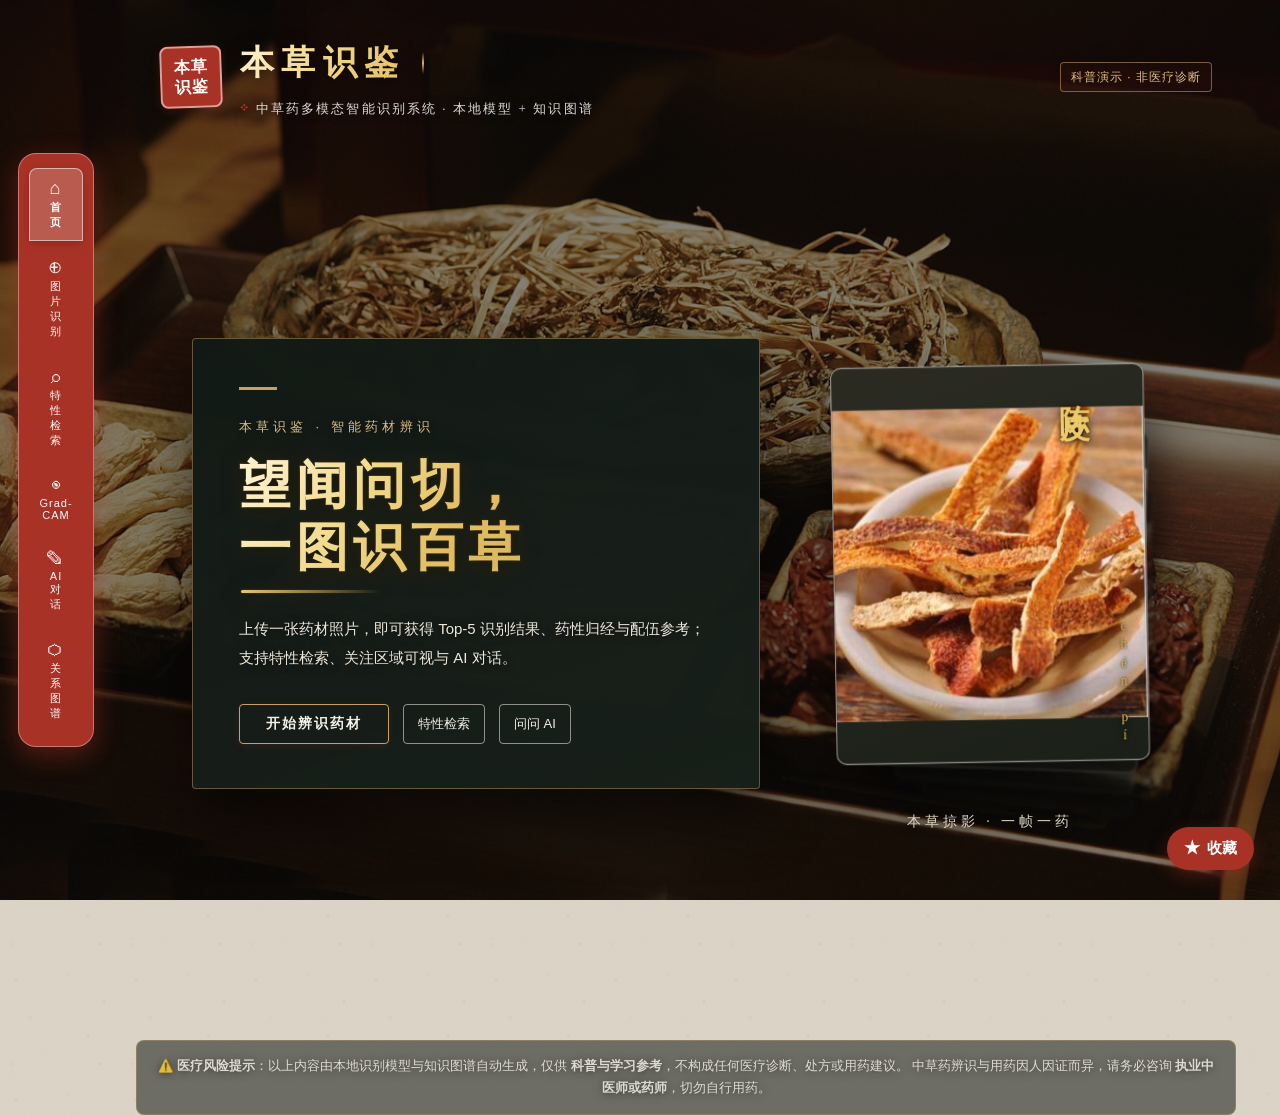
==== commit e28a7367: "外观优化" ====
--- a/web/index.html
+++ b/web/index.html
@@ -7,6 +7,8 @@
 <link rel="stylesheet" href="style.css">
 </head>
 <body>
+<!-- 页面最底层背景图（不挡交互，由各模块切换） -->
+<div id="moduleBg" aria-hidden="true"></div>
 
 <!-- ======= 头部：印章 + 标题 ======= -->
 <header class="tcm-header">
@@ -66,7 +68,7 @@
   </section>
 
   <!-- ======= 模块 1：图片识别（左图右档 · 工作台双栏） ======= -->
-  <section id="recognize" class="module module-recognize" role="tabpanel">
+  <section id="recognize" class="module module-recognize" role="tabpanel" data-bg="bg-recognize">
     <div class="module-head">
       <h2>图片识别</h2>
       <p class="module-desc">上传药材图片，AI 给出 Top-5 识别结果与药性、配伍等完整档案。</p>
@@ -112,7 +114,7 @@
         <div class="field-row">
           <!-- 无选区时：单一全局补充描述 -->
           <div id="recognize-text-global">
-            <label class="field-label" for="recognize-text">补充描述</label>
+            <label class="field-label" for="recognize-text">补充描述（可选）</label>
             <input id="recognize-text" class="text-input" type="text"
                    placeholder="叶片椭圆、表面有细毛、味甘" maxlength="100">
           </div>
@@ -152,7 +154,7 @@
   </section>
 
   <!-- ======= 模块 2：特性检索（检索台 · 上查询下结果列） ======= -->
-  <section id="search" class="module module-search" role="tabpanel">
+  <section id="search" class="module module-search" role="tabpanel" data-bg="bg-search">
     <div class="module-head">
       <h2>特性检索</h2>
       <p class="module-desc">按「性味 + 归经 + 功效」描述检索药材，命中条件越多的排在前面。</p>
@@ -189,7 +191,7 @@
   </section>
 
   <!-- ======= 模块 3：Grad-CAM（左图右解读 · 对照工作台） ======= -->
-  <section id="gradcam" class="module module-gradcam" role="tabpanel">
+  <section id="gradcam" class="module module-gradcam" role="tabpanel" data-bg="bg-gradcam">
     <div class="module-head">
       <h2>Grad-CAM 关注区域</h2>
       <p class="module-desc">热力图展示模型判定药材类别时主要依据的图像部位，拖动滑块调节热力强度。</p>
@@ -238,7 +240,7 @@
   </section>
 
   <!-- ======= 模块 4：AI 对话（左快捷竖栏 + 右对话室） ======= -->
-  <section id="chat" class="module module-chat" role="tabpanel">
+  <section id="chat" class="module module-chat" role="tabpanel" data-bg="bg-chat">
     <div class="module-head">
       <h2>AI 对话</h2>
       <p class="module-desc">与 AI 讨论药材辨识与药性知识，可上传图片提问，回答附知识库来源。</p>
@@ -298,7 +300,7 @@
   </section>
 
   <!-- ======= 模块 5：药材关系图谱（力导向网络图） ======= -->
-  <section id="graph" class="module" role="tabpanel">
+  <section id="graph" class="module" role="tabpanel" data-bg="bg-graph">
     <div class="module-head">
       <h2>药材关系图谱</h2>
       <p class="module-desc">力导向网络图：节点为药材，连线为关系（相须相使 / 十八反 / 十九畏 / 组成）。</p>
@@ -355,6 +357,7 @@
   </div>
   <div id="favList" class="fav-list"></div>
   <div id="favEmpty" class="fav-empty" hidden>
+    <img id="favEmptyImg" class="fav-empty-img" src="images/fav-empty.png" alt="" hidden />
     <svg class="fav-empty-icon" viewBox="0 0 96 96" fill="none"
          stroke="var(--vermilion)" stroke-width="2" stroke-linecap="round" stroke-linejoin="round" aria-hidden="true">
       <g id="favIconHerb">
--- a/web/style.css
+++ b/web/style.css
@@ -4,7 +4,7 @@
    ============================================================ */
 
 :root {
-  --paper: #FBF8F1;          /* 宣纸米白（页面背景） */
+  --paper: #DBD3C5;          /* 宣纸米白（页面背景，与梅花抽象图背景 RGB(219,211,197) 一致） */
   --card: #FFFDF8;           /* 卡片米白 */
   --line: #E5DFD0;           /* 细边框 */
   --line-strong: #D3CCB6;
@@ -108,17 +108,45 @@
 
 .tcm-title {
   font-family: var(--serif);
-  font-size: 30px;
+  font-size: 34px;
   font-weight: 700;
-  letter-spacing: 6px;
+  letter-spacing: 0.22em;                      /* 舒展字距，书法留白 */
   color: var(--ink);                          /* 默认深色：非首页浅底 */
+  text-shadow: 0 1px 0 rgba(255, 255, 255, 0.6);
+  position: relative;
+  display: inline-block;
+}
+/* 标题右侧细墨线，呼应印章落款 */
+.tcm-title::after {
+  content: "";
+  position: absolute;
+  right: -18px;
+  top: 50%;
+  transform: translateY(-50%);
+  width: 2px;
+  height: 22px;
+  background: linear-gradient(180deg, transparent, var(--vermilion), transparent);
+  opacity: 0.7;
 }
 
 .tcm-subtitle {
   font-size: 13px;
   color: var(--ink-soft);                     /* 默认深灰：非首页浅底 */
-  letter-spacing: 1px;
-  margin-top: 2px;
+  letter-spacing: 0.16em;
+  margin-top: 6px;
+  position: relative;
+  padding-left: 16px;
+  font-family: var(--serif);
+}
+/* 副标题前置朱砂小菱形，落款式点缀 */
+.tcm-subtitle::before {
+  content: "❖";
+  position: absolute;
+  left: 0;
+  top: 50%;
+  transform: translateY(-50%);
+  color: var(--vermilion);
+  font-size: 9px;
 }
 
 .tcm-header-badge {
@@ -132,13 +160,22 @@
   letter-spacing: 1px;
 }
 
-/* 首页（有照片底）时页头改为亮色 */
+/* 首页（有照片底）时页头改为亮色鎏金 */
 body.home-active .tcm-title {
-  color: #FBF7EE;
-  text-shadow: 0 2px 10px rgba(0, 0, 0, 0.55);
+  background: linear-gradient(120deg, #FFF4D6 0%, #F1D98A 45%, #E3BE63 100%);
+  -webkit-background-clip: text;
+  background-clip: text;
+  color: transparent;
+  -webkit-text-fill-color: transparent;
+  text-shadow: none;
+  filter: drop-shadow(0 2px 8px rgba(0, 0, 0, 0.6));
+}
+body.home-active .tcm-title::after {
+  background: linear-gradient(180deg, transparent, #E8C66B, transparent);
+  opacity: 0.9;
 }
 body.home-active .tcm-subtitle {
-  color: rgba(244, 241, 233, 0.85);
+  color: rgba(244, 241, 233, 0.9);
   text-shadow: 0 1px 8px rgba(0, 0, 0, 0.5);
 }
 body.home-active .tcm-header-badge {
@@ -272,27 +309,19 @@
   padding: 8px 24px 40px;
 }
 
-.module { display: none; animation: fadeIn 0.25s ease; position: relative; }
+.module { display: none; animation: fadeIn 0.25s ease; position: relative; z-index: 1; }
 .module.active { display: block; }
 
-/* 模块底图：极淡铺底，不挡内容、不可交互（pointer-events:none） */
-.module[data-bg]::before {
-  content: "";
+/* 页面最底层背景图：固定铺满视口、置于内容之下、纯装饰不影响交互 */
+#moduleBg {
   position: fixed;
   inset: 0;
-  z-index: -1;
-  pointer-events: none;
+  z-index: -1;                 /* 最底层：在所有模块内容之下 */
+  pointer-events: none;        /* 不拦截任何点击 */
   background-size: cover;
   background-position: center;
-  opacity: 0.06;
-  filter: saturate(0.9);
-}
-.module[data-bg="taoism"]::before        { background-image: url("images/_01/taoism-8579682_1280.jpg"); }
-.module[data-bg="plum"]::before          { background-image: url("images/_01/plum-blossoms-8579641_1280.jpg"); }
-.module[data-bg="dendrobium"]::before    { background-image: url("images/_01/dendrobium-620828_1280.jpg"); }
-.module[data-bg="chinese-medicine"]::before { background-image: url("images/_01/chinese-medicine-3528232_1280.jpg"); }
-.module[data-bg="natural-medicine"]::before { background-image: url("images/_01/natural-medicine-1426647_1280.jpg"); }
-.module[data-bg="home-medicine"]::before { background-image: url("images/_01/chinese-medicine-2178253_1280.jpg"); }
+  background-repeat: no-repeat;
+}
 
 @keyframes fadeIn {
   from { opacity: 0; transform: translateY(6px); }
@@ -300,11 +329,6 @@
 }
 
 /* —— 模块 0：首页 · 沉稳「药柜」墨绿风（与其它浅色工作模块形成差异） —— */
-.module-home[data-bg]::before {
-  /* 首页显示清晰压暗的照片底（模块仍用 .06 极淡铺底），形成沉浸 vs 纸面对比 */
-  opacity: 1;
-  filter: brightness(0.5) saturate(0.92);
-}
 .module-home .home-hero {
   min-height: calc(100vh - 48px);
   display: flex;
@@ -344,12 +368,33 @@
 }
 .module-home .home-title {
   font-family: var(--serif);
-  font-size: 46px;
-  line-height: 1.22;
-  letter-spacing: 0.04em;
-  color: #FBF7EE;                               /* 宣纸白（更亮） */
-  margin: 0 0 18px;
-  text-shadow: 0 2px 14px rgba(0, 0, 0, 0.7);
+  font-size: 52px;
+  line-height: 1.2;
+  letter-spacing: 0.1em;
+  font-weight: 700;
+  margin: 0 0 22px;
+  position: relative;
+  display: inline-block;
+  padding-bottom: 14px;
+  /* 鎏金渐变描金，书法韵味 */
+  background: linear-gradient(120deg, #FFF4D6 0%, #F1D98A 40%, #E3BE63 70%, #D9B65A 100%);
+  -webkit-background-clip: text;
+  background-clip: text;
+  color: transparent;
+  -webkit-text-fill-color: transparent;
+  /* 柔光 + 暗金描边，强化轮廓 */
+  filter: drop-shadow(0 2px 10px rgba(0, 0, 0, 0.65)) drop-shadow(0 0 1px rgba(120, 90, 30, 0.6));
+}
+/* 标题下方的鎏金装饰线 */
+.module-home .home-title::after {
+  content: "";
+  position: absolute;
+  left: 2px;
+  bottom: 0;
+  width: 140px;
+  height: 3px;
+  border-radius: 3px;
+  background: linear-gradient(90deg, #E8C66B, rgba(232, 198, 107, 0));
 }
 .module-home .home-sub {
   font-size: 15px;
@@ -1737,14 +1782,19 @@
   display: flex;
   flex-direction: column;
   gap: 5px;
-  padding: 8px 10px;
-  background: rgba(38, 36, 31, 0.035);
-  border: 1px solid var(--line, #e6e0d4);
-  border-radius: 12px;
+  padding: 10px 12px;
+  background: rgba(255, 253, 248, 0.45);  /* 半透卡片底 */
+  border: 1px solid rgba(255, 253, 248, 0.55);
+  border-radius: 14px;
+  /* 毛玻璃：模糊背景图 */
+  -webkit-backdrop-filter: blur(10px);
+  backdrop-filter: blur(10px);
+  box-shadow: 0 4px 16px rgba(20, 18, 14, 0.08);
 }
 .graph-legend .leg-group-title {
-  font-size: 12px;
-  font-weight: 700;
+  font-size: 13px;
+  font-weight: 800;                        /* 小标题加粗 */
+  letter-spacing: 0.04em;
   color: var(--ink-soft);
   font-family: var(--serif, serif);
 }
@@ -2124,6 +2174,15 @@
   transform: translateY(10px);
   animation: favIn .6s ease-out forwards;
 }
+/* 收藏夹药材空态自定义图案 */
+.fav-empty-img {
+  width: 120px;
+  height: 120px;
+  object-fit: contain;
+  opacity: 0;
+  transform: translateY(10px);
+  animation: favIn .6s ease-out forwards;
+}
 .fav-empty-icon path {
   stroke-dasharray: 140;
   stroke-dashoffset: 140;
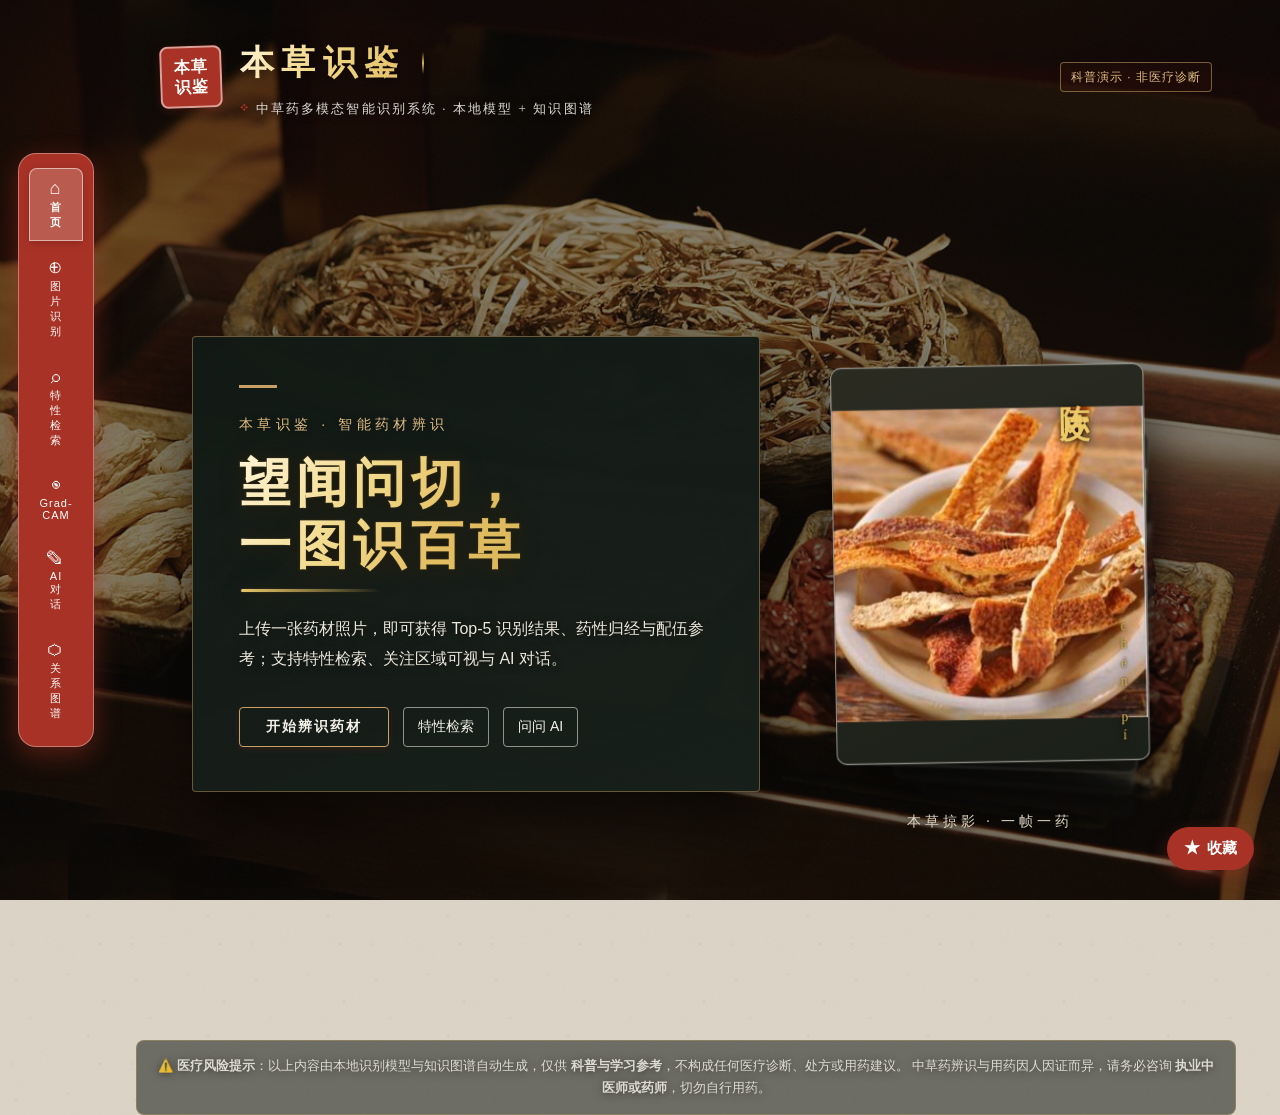
==== commit 2f738dcf: "支持一次性识别多张图片；图片识别模块可读性增强；优化图谱交互功能；改变字体大小，增加可读性" ====
--- a/web/index.html
+++ b/web/index.html
@@ -71,50 +71,61 @@
   <section id="recognize" class="module module-recognize" role="tabpanel" data-bg="bg-recognize">
     <div class="module-head">
       <h2>图片识别</h2>
-      <p class="module-desc">上传药材图片，AI 给出 Top-5 识别结果与药性、配伍等完整档案。</p>
+      <p class="module-desc">上传一张或多张药材图片，AI 分别为每张图给出 Top-5 识别结果与药性、配伍等完整档案；支持对指定图片框选区域识别。</p>
     </div>
 
     <!-- 双栏工作台：左=上传+预览，右=识别档案 -->
     <div class="rec-workbench">
       <aside class="rec-pane rec-pane-left">
         <div class="uploader" data-uploader="recognize">
-          <input type="file" accept="image/*" hidden data-file-input>
+          <input type="file" accept="image/*" multiple hidden data-file-input>
           <div class="uploader-drop" data-drop-zone>
             <div class="uploader-icon" aria-hidden="true"><img src="/images/_02/icons8-图片-25.png" alt=""></div>
             <div class="uploader-text">
-              <b>拖拽图片到此处</b>，或 <u data-click-hint>点击选择</u> · 支持 <u>Ctrl+V</u> 粘贴截图
+              <b>拖拽多张图片到此处</b>，或 <u data-click-hint>点击选择</u> · 支持 <u>Ctrl+V</u> 粘贴截图（可多选）
             </div>
             <div class="uploader-tip">示例：枸杞 / 黄芪 / 金银花 / 陈皮 等中草药照片</div>
           </div>
-          <div class="uploader-preview" hidden>
-            <div class="preview-stage">
-              <img id="recognize-preview-img" alt="">
-              <!-- 框选遮罩层：拖拽画矩形选择识别区域 -->
-              <div class="crop-overlay" id="crop-overlay" hidden>
-                <div class="crop-rect" id="crop-rect"></div>
-                <div class="crop-shade crop-shade-t"></div>
-                <div class="crop-shade crop-shade-b"></div>
-                <div class="crop-shade crop-shade-l"></div>
-                <div class="crop-shade crop-shade-r"></div>
+
+          <div class="rec-multi" id="rec-multi" hidden>
+            <!-- 已添加图片画廊（缩略图） -->
+            <div class="rec-gallery" id="rec-gallery"></div>
+
+            <!-- 主舞台：当前选中的图片 + 框选层 -->
+            <div class="uploader-preview" id="rec-preview">
+              <div class="preview-stage" id="preview-stage">
+                <img id="recognize-preview-img" alt="">
+                <!-- 框选遮罩层：拖拽画矩形选择识别区域 -->
+                <div class="crop-overlay" id="crop-overlay" hidden>
+                  <div class="crop-rect" id="crop-rect"></div>
+                  <div class="crop-shade crop-shade-t"></div>
+                  <div class="crop-shade crop-shade-b"></div>
+                  <div class="crop-shade crop-shade-l"></div>
+                  <div class="crop-shade crop-shade-r"></div>
+                </div>
               </div>
-            </div>
-            <button type="button" class="btn-ghost btn-sm" data-clear>重新上传</button>
-          </div>
-          <!-- 框选操作按钮行（仅在已上传图片后出现） -->
-          <div class="crop-actions" id="crop-actions" hidden>
-            <button type="button" class="btn-ghost btn-sm" id="btn-crop" data-crop>框选区域</button>
-            <button type="button" class="btn-ghost btn-sm" id="btn-crop-confirm" data-crop-confirm hidden>添加选区</button>
-            <button type="button" class="btn-ghost btn-sm" id="btn-crop-cancel" data-crop-cancel hidden>取消框选</button>
-            <button type="button" class="btn-ghost btn-sm" id="btn-crop-clear" hidden>清除选框</button>
-          </div>
-          <!-- 已确认选区列表（可逐个删除） -->
-          <div class="crop-list" id="crop-list"></div>
+              <div class="rec-main-actions">
+                <button type="button" class="btn-ghost btn-sm" data-clear>清空全部</button>
+                <button type="button" class="btn-ghost btn-sm" data-add-more>＋ 继续添加</button>
+              </div>
+            </div>
+
+            <!-- 框选模式操作 -->
+            <div class="crop-actions" id="crop-actions" hidden>
+              <button type="button" class="btn-ghost btn-sm" id="btn-crop" data-crop>选区</button>
+              <button type="button" class="btn-ghost btn-sm" id="btn-crop-confirm" data-crop-confirm hidden>添加选区</button>
+              <button type="button" class="btn-ghost btn-sm" id="btn-crop-cancel" data-crop-cancel hidden>取消选区</button>
+              <button type="button" class="btn-ghost btn-sm" id="btn-crop-clear" hidden>清除选框</button>
+            </div>
+            <div class="crop-hint" id="crop-hint" hidden>已进入选区模式：点击左侧某张图片，然后在图上拖拽框选区域</div>
+            <div class="crop-list" id="crop-list"></div>
+          </div>
         </div>
 
         <div class="field-row">
-          <!-- 无选区时：单一全局补充描述 -->
+          <!-- 无选区时：单一全局补充描述（作用于当前图片） -->
           <div id="recognize-text-global">
-            <label class="field-label" for="recognize-text">补充描述（可选）</label>
+            <label class="field-label" for="recognize-text">补充描述（可选 · 作用于当前图片）</label>
             <input id="recognize-text" class="text-input" type="text"
                    placeholder="叶片椭圆、表面有细毛、味甘" maxlength="100">
           </div>
@@ -123,7 +134,8 @@
         </div>
 
         <div class="action-row">
-          <button type="button" class="btn-primary" data-identify>开始识别</button>
+          <button type="button" class="btn-primary" data-identify>识别当前图片</button>
+          <button type="button" class="btn-ghost" data-identify-all>识别全部</button>
         </div>
         <p class="action-hint rec-hint">识别需加载本地模型，首次调用较慢，请耐心等待</p>
       </aside>
@@ -133,6 +145,7 @@
           <span class="rec-archive-title">识别档案</span>
           <span class="rec-archive-sub">Top-5 结果 · 药性 · 配伍</span>
         </div>
+        <div class="rec-result-tabs" id="rec-result-tabs" hidden></div>
         <div class="module-result rec-archive-body" id="recognize-result" hidden>
           <div class="result-loading" hidden><span class="spinner"></span> 正在识别中……</div>
           <div id="recognize-cards"></div>
@@ -147,7 +160,7 @@
               <path d="M14 21 L22 21 M14 26 L22 26 M30 21 L38 21 M30 26 L38 26"/>
             </svg>
           </div>
-          <p>上传图片并点击「开始识别」<br>药材档案将在此处展开</p>
+          <p>添加一张或多张药材图片<br>AI 将分别给出各自的识别结果与完整档案</p>
         </div>
       </div>
     </div>
@@ -317,13 +330,17 @@
 
     <div class="graph-stage">
       <canvas id="graph-canvas" width="1040" height="620"></canvas>
+      <div class="graph-float-tools">
+        <button type="button" class="graph-fab" id="graph-reset-view" title="复原视图比例（重置缩放并居中）">⤢ 复原视图</button>
+        <button type="button" class="graph-fab" id="graph-prev" title="返回上一个图谱（退出药材关联视图）">↩ 返回上个图谱</button>
+      </div>
       <div class="graph-info" id="graph-info"></div>
       <div class="graph-tip" id="graph-tip"></div>
     </div>
     <div class="graph-filter-tag" id="graph-filter-tag" hidden></div>
     <div class="graph-legend" id="graph-legend"></div>
     <div class="graph-hint">
-      提示：可拖拽节点 / 滚轮缩放 / 按住空白拖动平移；点击节点查看详情，点击空白处取消选中。
+      提示：可拖拽节点 / 滚轮缩放 / 按住空白拖动平移；点击节点查看详情。复原视图与返回图谱请使用图谱左上方悬浮按钮。
     </div>
   </section>
 
--- a/web/style.css
+++ b/web/style.css
@@ -604,7 +604,8 @@
   display: grid;
   grid-template-columns: minmax(320px, 400px) 1fr;
   gap: 20px;
-  align-items: start;
+  align-items: stretch;
+  height: calc(100vh - 56px);   /* 工作台占满视口，左右两栏各自独立滚动 */
 }
 .module-recognize .rec-pane {
   background: var(--card);
@@ -612,6 +613,29 @@
   border-radius: 16px;
   padding: 20px;
   box-shadow: var(--shadow-soft);
+  min-height: 0;                /* 允许内部 overflow 生效 */
+}
+/* 左操作栏：整体独立滚动 */
+.module-recognize .rec-pane-left {
+  overflow-y: auto;
+}
+/* 右结果栏：头部与结果切换标签固定，仅结果区滚动 */
+.module-recognize .rec-pane-right {
+  overflow: hidden;
+}
+/* 细滚动条样式（左右两栏共用） */
+.module-recognize .rec-pane-left::-webkit-scrollbar,
+.module-recognize .rec-archive-body::-webkit-scrollbar {
+  width: 8px;
+}
+.module-recognize .rec-pane-left::-webkit-scrollbar-thumb,
+.module-recognize .rec-archive-body::-webkit-scrollbar-thumb {
+  background: rgba(169, 50, 38, 0.28);
+  border-radius: 8px;
+}
+.module-recognize .rec-pane-left::-webkit-scrollbar-thumb:hover,
+.module-recognize .rec-archive-body::-webkit-scrollbar-thumb:hover {
+  background: rgba(169, 50, 38, 0.45);
 }
 .module-recognize .rec-pane-right {
   min-height: 440px;
@@ -633,7 +657,7 @@
 .module-recognize .rec-archive-sub {
   font-size: 12px; color: var(--ink-soft); letter-spacing: .04em;
 }
-.module-recognize .rec-archive-body { flex: 1; }
+.module-recognize .rec-archive-body { flex: 1; min-height: 0; overflow-y: auto; }
 .module-recognize .rec-archive-empty {
   flex: 1; display: flex; flex-direction: column;
   align-items: center; justify-content: center;
@@ -660,6 +684,18 @@
 @keyframes cardRise {
   from { opacity: 0; transform: translateY(10px); }
   to   { opacity: 1; transform: translateY(0); }
+}
+
+/* 窄屏：双栏改为单栏堆叠，恢复整页滚动，避免固定高度挤压 */
+@media (max-width: 900px) {
+  .module-recognize .rec-workbench {
+    height: auto;
+    grid-template-columns: 1fr;
+    align-items: start;
+  }
+  .module-recognize .rec-pane-left { overflow: visible; }
+  .module-recognize .rec-pane-right { overflow: visible; min-height: 0; }
+  .module-recognize .rec-archive-body { overflow: visible; min-height: 0; }
 }
 
 /* —— 模块 2：特性检索 · 查询控制台 + 结果列 —— */
@@ -1101,6 +1137,117 @@
 .zone-text-row .field-label { font-size: 13px; color: var(--ink-soft); }
 .zone-text-row .text-input { width: 100%; }
 
+/* ===================== 多图识别：画廊 + 结果切换 ===================== */
+.rec-multi { margin-top: 4px; }
+
+/* 已添加图片缩略图画廊 */
+.rec-gallery {
+  display: flex;
+  flex-wrap: wrap;
+  gap: 10px;
+  margin-bottom: 12px;
+}
+.rec-thumb {
+  position: relative;
+  width: 76px;
+  height: 76px;
+  border-radius: 10px;
+  overflow: hidden;
+  border: 2px solid var(--hairline);
+  background: var(--panel, #f3efe4);
+  cursor: pointer;
+  transition: border-color .15s, transform .12s, box-shadow .15s;
+}
+.rec-thumb img { width: 100%; height: 100%; object-fit: cover; display: block; }
+.rec-thumb:hover { transform: translateY(-2px); }
+.rec-thumb.active {
+  border-color: var(--vermilion);
+  box-shadow: 0 0 0 3px rgba(176, 58, 46, 0.18);
+}
+.rec-thumb-no {
+  position: absolute;
+  left: 4px; bottom: 4px;
+  min-width: 18px; height: 18px; padding: 0 5px;
+  display: inline-flex; align-items: center; justify-content: center;
+  font-size: 11px; font-weight: 700; color: #fff;
+  background: rgba(31, 61, 46, 0.82);
+  border-radius: 6px;
+}
+.rec-thumb-dot {
+  position: absolute; right: 4px; top: 4px;
+  width: 10px; height: 10px; border-radius: 50%;
+  background: var(--jade, #2e8b6f);
+  box-shadow: 0 0 0 2px #fff;
+}
+.rec-thumb-del {
+  position: absolute; right: 3px; top: 3px;
+  width: 18px; height: 18px; line-height: 16px;
+  border: none; border-radius: 50%;
+  background: rgba(20, 16, 14, 0.55); color: #fff;
+  cursor: pointer; font-size: 13px; padding: 0;
+  opacity: 0; transition: opacity .12s;
+}
+.rec-thumb:hover .rec-thumb-del { opacity: 1; }
+.rec-thumb-del:hover { background: var(--vermilion); }
+
+/* 主舞台操作行 */
+.rec-main-actions {
+  display: flex; gap: 8px; margin-top: 10px; flex-wrap: wrap;
+}
+
+/* 框选模式提示 */
+.crop-hint {
+  margin-top: 8px;
+  font-size: 13px;
+  color: var(--vermilion-deep);
+  background: rgba(176, 58, 46, 0.08);
+  border: 1px dashed rgba(176, 58, 46, 0.4);
+  border-radius: 8px;
+  padding: 6px 10px;
+}
+.crop-hint[hidden] { display: none; }
+
+/* 结果区切换标签（查看哪张图片） */
+.rec-result-tabs {
+  display: flex;
+  flex-wrap: wrap;
+  align-items: center;
+  gap: 8px;
+  margin-bottom: 6px;
+}
+.rec-result-tabs[hidden] { display: none; }
+.rec-result-tabs-label {
+  font-size: 13px; color: var(--ink-soft);
+}
+.rec-result-tab {
+  min-width: 34px;
+  padding: 5px 10px;
+  border-radius: 8px;
+  border: 1px solid var(--hairline);
+  background: var(--card);
+  color: var(--ink);
+  cursor: pointer;
+  font-size: 13px;
+  font-weight: 600;
+  transition: all .12s;
+}
+.rec-result-tab:hover { border-color: var(--vermilion); }
+.rec-result-tab.active {
+  background: var(--vermilion);
+  border-color: var(--vermilion);
+  color: #fff;
+}
+
+/* 未识别图片的查看提示 */
+.rec-view-hint {
+  padding: 18px;
+  font-size: 14px;
+  color: var(--ink-soft);
+  background: rgba(31, 61, 46, 0.05);
+  border: 1px dashed var(--hairline);
+  border-radius: 10px;
+}
+
 /* 结果卡中回显该选区的补充描述 */
 .zone-text-echo {
   font-size: 13px;
@@ -1567,8 +1714,8 @@
   appearance: none;
   width: 40px; height: 40px;
   font-size: 18px;
-  background: var(--paper);
-  border: 1px solid var(--line-strong);
+  background: var(--card);
+  border: 1px solid var(--hairline);
   border-radius: 6px;
   cursor: pointer;
   transition: all 0.15s;
@@ -1593,8 +1740,8 @@
   font-family: var(--sans);
   font-size: 14px;
   color: var(--ink);
-  background: var(--paper);
-  border: 1px solid var(--line-strong);
+  background: var(--card);
+  border: 1px solid var(--hairline);
   border-radius: 6px;
   padding: 9px 12px;
   resize: none;
@@ -1655,6 +1802,33 @@
 
 #graph-canvas { display: block; width: 100%; height: auto; cursor: grab; }
 #graph-canvas.dragging { cursor: grabbing; }
+
+/* 图谱上方悬浮按钮：复原视图比例 / 返回上个图谱（置于左上，避开右上详情面板） */
+.graph-float-tools {
+  position: absolute;
+  top: 12px; left: 12px;
+  z-index: 5;
+  display: flex;
+  gap: 8px;
+}
+.graph-fab {
+  font-family: var(--serif);
+  font-size: 13px;
+  color: var(--ink);
+  background: rgba(255, 253, 248, 0.95);
+  border: 1px solid var(--hairline);
+  border-radius: 999px;
+  padding: 6px 12px;
+  cursor: pointer;
+  box-shadow: var(--shadow-soft);
+  transition: background 0.15s, border-color 0.15s, color 0.15s;
+}
+.graph-fab:hover {
+  background: var(--vermilion);
+  border-color: var(--vermilion);
+  color: #fff;
+}
+.graph-fab:active { transform: translateY(1px); }
 
 .graph-info {
   position: absolute;
@@ -1711,7 +1885,7 @@
   gap: 10px 18px;
   align-items: center;
   margin-top: 10px;
-  font-size: 12px;
+  font-size: 14px;
   color: var(--ink-soft);
 }
 
@@ -1722,7 +1896,7 @@
   gap: 8px;
   margin: 6px 0 2px;
   padding: 5px 12px;
-  font-size: 13px;
+  font-size: 14px;
   color: var(--ink);
   background: rgba(169, 50, 38, 0.08);
   border: 1px solid rgba(140, 42, 31, 0.25);
@@ -1759,7 +1933,7 @@
   font: inherit;
   color: var(--ink-soft);
   cursor: pointer;
-  padding: 2px 8px;
+  padding: 3px 9px;
   border-radius: 20px;
   transition: all 0.16s ease;
 }
@@ -1792,7 +1966,7 @@
   box-shadow: 0 4px 16px rgba(20, 18, 14, 0.08);
 }
 .graph-legend .leg-group-title {
-  font-size: 13px;
+  font-size: 15px;
   font-weight: 800;                        /* 小标题加粗 */
   letter-spacing: 0.04em;
   color: var(--ink-soft);
@@ -1803,10 +1977,10 @@
 /* 药性内部维度子组 */
 .graph-legend .leg-sub { display: flex; flex-direction: column; gap: 4px; padding: 2px 0 6px; }
 .graph-legend .leg-sub + .leg-sub { border-top: 1px dashed rgba(38, 36, 31, 0.12); padding-top: 6px; }
-.graph-legend .leg-sub-title { font-size: 11px; color: rgba(38, 36, 31, 0.55); font-weight: 600; }
+.graph-legend .leg-sub-title { font-size: 13px; color: rgba(38, 36, 31, 0.55); font-weight: 600; }
 .graph-legend .leg-prop em,
 .graph-legend .leg-tox em,
-.graph-legend .leg-mer em { font-style: normal; font-size: 10px; opacity: 0.55; margin-left: 2px; }
+.graph-legend .leg-mer em { font-style: normal; font-size: 12px; opacity: 0.55; margin-left: 2px; }
 
 /* 药性 / 毒性 / 归经 可点击筛选按钮（通用 item 风格） */
 .graph-legend .leg-prop,
@@ -1818,7 +1992,7 @@
   font: inherit;
   color: var(--ink-soft);
   cursor: pointer;
-  padding: 2px 9px;
+  padding: 3px 11px;
   border-radius: 20px;
   transition: all 0.16s ease;
 }
@@ -1848,7 +2022,7 @@
   font: inherit;
   color: var(--ink-soft);
   cursor: pointer;
-  padding: 3px 12px;
+  padding: 4px 13px;
   border-radius: 20px;
   font-weight: 600;
   transition: all 0.16s ease;
@@ -2405,3 +2579,49 @@
   transition: opacity .2s ease, transform .2s ease;
 }
 .toast.show { opacity: 1; transform: translateX(-50%) translateY(0); }
+
+/* ============================================================
+   全局阅读性放大：统一上调各模块正文/控件字号（便于阅读）
+   放置于文件末尾，按源码顺序覆盖同权重类选择器
+   ============================================================ */
+/* 通用：模块说明、表单标签、输入框、按钮、提示 */
+.module-desc { font-size: 15px; }
+.field-label { font-size: 14px; }
+.zone-text-row .field-label { font-size: 14px; }
+.text-input { font-size: 15px; }
+.btn { font-size: 15px; }
+.btn-sm { font-size: 13px; }
+.action-hint { font-size: 13px; }
+.tab { font-size: 16px; }
+
+/* 首页 */
+.module-home .home-eyebrow { font-size: 14px; }
+.module-home .home-sub { font-size: 16px; }
+
+/* 图片识别模块 */
+.uploader-text { font-size: 15px; }
+.result-loading { font-size: 15px; }
+.rec-archive-sub { font-size: 13px; }
+.rec-meta { font-size: 13px; }
+.rec-prop { font-size: 14px; }
+.rec-desc { font-size: 14px; }
+.detail-line { font-size: 14px; }
+.detail-muted { font-size: 13px; }
+
+/* AI 对话模块 */
+.msg { font-size: 15px; }
+.chat-input { font-size: 15px; }
+.btn-attach { font-size: 14px; }
+.btn-ghost { font-size: 14px; }
+.export-chat-hint { font-size: 14px; }
+.export-item { font-size: 14px; }
+.export-format-label { font-size: 14px; }
+
+/* 关系图谱模块 */
+.graph-legend { font-size: 15px; }
+.graph-hint { font-size: 13px; }
+
+/* 收藏夹 / 轻提示 */
+.fav-empty-hint { font-size: 13px; }
+.fav-card-sub { font-size: 13.5px; }
+.toast { font-size: 14.5px; }
